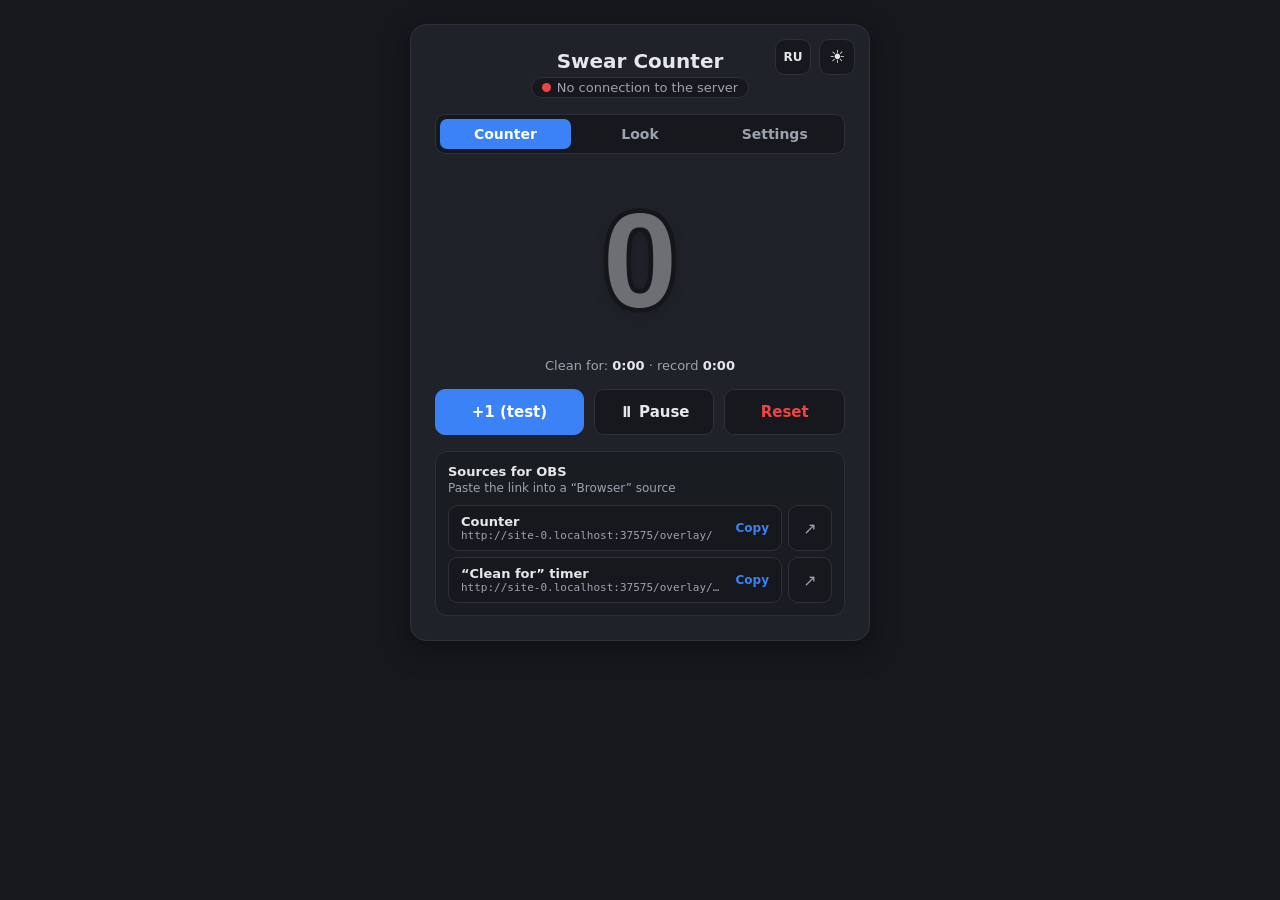
==== control/index.html @ 3766320c "Хеллоуин: режим «рандом» для звуков, проклятие вместо звёзд, резче скримеры - Рандом: галочки вместо" ====
<!doctype html>
<html lang="ru" data-theme="dark">
<head>
  <meta charset="utf-8">
  <meta name="viewport" content="width=device-width, initial-scale=1">
  <title>Счётчик матов — управление</title>
  <script>
    // Тема до отрисовки, чтобы страница не мигала светлой. При первом входе — всегда тёмная.
    try {
      if (localStorage.getItem("theme") === "light") document.documentElement.dataset.theme = "light";
    } catch (e) {}
  </script>
  <script src="i18n.js"></script>
  <link rel="stylesheet" href="style.css">
</head>
<body>
  <main class="card">
    <button id="theme" class="theme-btn" type="button"></button>
    <button id="language" class="theme-btn language-btn" type="button"></button>
    <button id="support-open" class="theme-btn support-heart" type="button" title="Поддержать автора" hidden>❤</button>
    <div class="header">
      <h1>Счётчик матов <span id="version" class="version"></span>
        <a id="update-badge" class="update-badge" href="#update-section" hidden></a></h1>
      <div class="status"><span id="dot" class="dot"></span><span id="status">Нет связи с сервером</span></div>
    </div>

    <nav class="tabs" role="tablist" aria-label="Разделы">
      <button id="tab-btn-counter" class="tab" type="button" role="tab" data-tab="counter" aria-controls="tab-counter">Счётчик</button>
      <button id="tab-btn-look" class="tab" type="button" role="tab" data-tab="look" aria-controls="tab-look">Оформление</button>
      <button id="tab-btn-settings" class="tab" type="button" role="tab" data-tab="settings" aria-controls="tab-settings">Настройки</button>
    </nav>

    <div id="tab-counter" class="tab-panel" role="tabpanel" aria-labelledby="tab-btn-counter">
      <!-- Временное событие (app/events.py): видно только в его даты -->
      <section id="event-banner" class="event-banner" data-event-id="halloween" hidden>
        <div class="event-on">
          <div class="event-title">🎃 Хеллоуин до 1 ноября</div>
          <p class="event-text">Оформление «Проклятый мат», скримеры вместо звона и проклятие на каждом 13-м мате.
            После 1 ноября всё это пропадёт само.</p>
          <div class="row event-actions">
            <button id="event-apply" class="event-apply" type="button">🦇 Включить Хеллоуин в OBS</button>
            <button id="event-off" class="secondary-btn" type="button">Выключить событие</button>
          </div>
        </div>
        <div class="event-off-line">Хеллоуин выключен.
          <button id="event-on" class="link-btn" type="button">Включить обратно</button></div>
        <div id="event-status" class="status-line"></div>
      </section>
      <div class="live-count">
        <!-- Тот же оверлей, что в OBS (без звука): оформление, подпись и анимации выбранного стиля -->
        <iframe id="live-count" class="live-count-frame" src="/overlay/?mute=1" title="Счётчик" tabindex="-1"></iframe>
        <div id="count" class="count sr-only">—</div>
      </div>
      <div class="timer-line" title="Сколько удалось продержаться без нужных слов. Рекорд — с запуска программы или сброса счёта; на паузе таймер стоит.">
        Без мата: <b id="timer-now">0:00</b> · рекорд <b id="timer-record">0:00</b></div>
      <div id="goal-line" class="timer-line" hidden>До цели: <b id="goal-left"></b></div>
      <div class="buttons">
        <button id="inc" type="button">+1 (тест)</button>
        <button id="pause" type="button" aria-pressed="false">⏸ Пауза</button>
        <button id="reset" type="button">Сбросить</button>
      </div>
      <p id="pause-note" class="note pause-note" hidden>Пауза: сказанное не считается. Кнопки работают.</p>
      <div class="obs-sources" role="group" aria-label="Источники для OBS">
        <div class="obs-sources-head">
          <span class="obs-sources-title">Источники для OBS</span>
          <span class="obs-sources-sub">Вставьте ссылку в источник «Браузер»</span>
        </div>
        <div class="obs-row">
          <button id="overlay-url" class="obs-link" type="button" title="Нажмите, чтобы скопировать">
            <span class="obs-name">Счётчик</span>
            <span id="overlay-url-text" class="obs-url"></span>
            <span class="copy-label">Копировать</span>
          </button>
          <button id="overlay-open" class="obs-open" type="button" title="Открыть оверлей в браузере по умолчанию" aria-label="Открыть в браузере">↗</button>
        </div>
        <div class="obs-row">
          <button id="timer-url" class="obs-link" type="button" title="Нажмите, чтобы скопировать">
            <span class="obs-name">Таймер «без мата»</span>
            <span id="timer-url-text" class="obs-url"></span>
            <span class="copy-label">Копировать</span>
          </button>
          <button id="timer-open" class="obs-open" type="button" title="Открыть оверлей в браузере по умолчанию" aria-label="Открыть в браузере">↗</button>
        </div>
        <div id="goal-links" class="obs-row" hidden>
          <button id="goal-url" class="obs-link" type="button" title="Нажмите, чтобы скопировать">
            <span class="obs-name">Отсчёт до цели</span>
            <span id="goal-url-text" class="obs-url"></span>
            <span class="copy-label">Копировать</span>
          </button>
          <button id="goal-open" class="obs-open" type="button" title="Открыть оверлей в браузере по умолчанию" aria-label="Открыть в браузере">↗</button>
        </div>
      </div>

      <section id="counters-section" class="section" hidden>
        <h2 class="section-title">Дополнительные счётчики</h2>
        <p class="note">Свой список слов, счёт и оверлей — например, слова-паразиты отдельно от матов.
          Цели, таймер, статистика и OBS — только у основного счётчика.</p>
        <div id="counters-list" class="counters-list"></div>
        <form id="counter-add" class="row">
          <input id="counter-name" class="text-input" maxlength="40" required placeholder="Название"
            aria-label="Название нового счётчика">
          <div class="select-wrap"><select id="counter-list" aria-label="Список слов нового счётчика"></select></div>
          <button class="secondary-btn" type="submit">Добавить</button>
        </form>
        <div id="counters-status" class="status-line"></div>
      </section>

      <section id="mic-section" class="section" hidden>
        <label class="section-title" for="mic">Микрофон</label>
        <div class="row">
          <div class="select-wrap"><select id="mic"></select></div>
          <button id="mic-refresh" class="square-btn" type="button" title="Обновить список микрофонов">⟳</button>
        </div>
        <div class="meter" title="Громкость микрофона" aria-hidden="true"><div id="meter-mask" class="meter-mask"></div></div>
        <div class="row monitor-row">
          <button id="mic-monitor" class="secondary-btn" type="button" aria-pressed="false">🎧 Слушать себя</button>
          <p class="note">Звук микрофона пойдёт в наушники. Без наушников будет эхо.</p>
        </div>
        <div id="mic-status" class="status-line"></div>
      </section>

      <section id="stats-section" class="section" hidden>
        <h2 class="section-title">Статистика</h2>
        <div id="stats-chart" class="stats-chart" aria-label="Слов за последние сессии"></div>
        <p id="stats-summary" class="note"></p>
        <div class="row">
          <button id="stats-export" class="secondary-btn" type="button">Сохранить в CSV</button>
          <button id="stats-clear" class="secondary-btn" type="button">Очистить</button>
        </div>
        <div id="stats-status" class="status-line"></div>
      </section>
    </div>

    <div id="tab-look" class="tab-panel" role="tabpanel" aria-labelledby="tab-btn-look" hidden>
      <section id="label-section" class="section" hidden>
        <label class="section-title" for="label-text">Подпись к счётчику</label>
        <div class="row">
          <input id="label-text" class="text-input" type="text" maxlength="40" autocomplete="off"
                 placeholder="Например: Маты за стрим: или Слова-паразиты:">
          <div class="select-wrap label-position">
            <select id="label-position" aria-label="Где подпись">
              <option value="left">Слева</option>
              <option value="right">Справа</option>
              <option value="top">Сверху</option>
              <option value="bottom">Снизу</option>
            </select>
          </div>
        </div>
        <p class="note">Подпись и число — один источник в OBS: двигаются и масштабируются вместе.
          Пустое поле — только число. Как это выглядит — в превью оформления ниже.</p>
        <label class="section-title" for="timer-label-text">Подпись к таймеру «без мата»</label>
        <div class="row">
          <input id="timer-label-text" class="text-input" type="text" maxlength="40" autocomplete="off"
                 placeholder="Например: Без мата:">
        </div>
        <p class="note">Подпись таймера стоит с той же стороны, что и подпись счётчика.
          Пустое поле — только время.</p>
        <div id="label-status" class="status-line"></div>
        <label class="section-title" for="number-scale">Размер числа</label>
        <div class="row volume-row">
          <input id="number-scale" type="range" min="25" max="200" step="5" value="100" aria-describedby="number-scale-value">
          <span id="number-scale-value" class="volume-value"></span>
        </div>
        <label class="section-title" for="label-scale">Размер подписи</label>
        <div class="row volume-row">
          <input id="label-scale" type="range" min="25" max="200" step="5" value="100" aria-describedby="label-scale-value">
          <span id="label-scale-value" class="volume-value"></span>
        </div>
        <p class="note">100% — размер по умолчанию. Больше окна источника в OBS счётчик не станет:
          чтобы он был крупнее, растяните сам источник.</p>
        <div id="scale-status" class="status-line"></div>
      </section>

      <section id="sound-section" class="section" hidden>
        <label class="section-title" for="volume">Звук оповещения</label>
        <div class="row volume-row">
          <input id="volume" type="range" min="0" max="100" step="1" aria-describedby="volume-value">
          <span id="volume-value" class="volume-value"></span>
          <button id="sound-test" class="secondary-btn" type="button">▶ Проверить</button>
        </div>
        <div id="sound-list" class="sound-list" role="radiogroup" aria-label="Звук оповещения"></div>
        <p id="sound-random-note" class="note" hidden>Рандом: отметьте звуки, на каждый мат (и проклятие на Хеллоуин)
          играет случайный из них.</p>
        <div class="row sound-actions">
          <button id="sound-upload" class="secondary-btn" type="button">Загрузить звук…</button>
          <button id="sound-random" class="secondary-btn" type="button" aria-pressed="false"
            title="На каждый мат — случайный звук из отмеченных">🎲 Рандом</button>
          <input id="sound-input" type="file" accept=".mp3,.wav,.ogg,audio/mpeg,audio/wav,audio/ogg" hidden>
        </div>
        <div id="sound-status" class="status-line"></div>
      </section>

      <section id="preset-section" class="section" hidden>
        <label class="section-title" for="preset">Оформление счётчика</label>
        <div class="preset-picker">
          <iframe id="preset-preview" class="preset-preview" title="Превью оформления" tabindex="-1"></iframe>
          <div class="preset-side">
            <div class="select-wrap"><select id="preset"></select></div>
            <p id="preset-desc" class="note"></p>
            <p id="preset-owner" class="note preset-owner" hidden></p>
          </div>
        </div>
        <div class="row preset-actions">
          <button id="preset-install" class="secondary-btn" type="button">Установить оформление…</button>
          <button id="preset-link-toggle" class="secondary-btn" type="button">Установить по ссылке…</button>
          <button id="preset-export" class="secondary-btn" type="button" hidden>📦 Сохранить архивом</button>
          <button id="preset-remove" class="secondary-btn" type="button" hidden>🗑 Удалить оформление</button>
          <input id="preset-input" type="file" accept=".zip,application/zip" hidden>
        </div>
        <form id="preset-link-form" class="row preset-link" hidden>
          <input id="preset-link" class="text-input" type="url" required
            placeholder="Вставьте ссылку на архив">
          <button id="preset-link-install" class="secondary-btn" type="submit">Установить</button>
        </form>
        <p class="note">Личное оформление: свой шрифт, картинки, анимация и звук. Его можно сделать
          самому <a href="https://github.com/vvallikk/SwearCounter/blob/main/docs/PRESETS.md" target="_blank"
          rel="noopener noreferrer">по инструкции</a>.
          Готовое оформление ставится из zip-архива или по ссылке на Яндекс Диск, Google Диск или Dropbox.
          Устанавливайте только оформления из надёжных источников: анимация в них работает как
          небольшая программа внутри оверлея.</p>
        <div id="preset-status" class="status-line"></div>
      </section>
    </div>

    <div id="tab-settings" class="tab-panel" role="tabpanel" aria-labelledby="tab-btn-settings" hidden>
      <section id="words-section" class="section" hidden>
        <label class="section-title" for="word-list">Что считать</label>
        <div class="row">
          <div class="select-wrap"><select id="word-list"></select></div>
          <button id="words-refresh" class="square-btn" type="button" title="Обновить списки">⟳</button>
        </div>
        <div class="row words-actions">
          <button id="words-edit" class="secondary-btn" type="button">✎ Изменить список</button>
          <button id="words-folder" class="secondary-btn" type="button">📁 Папка со списками</button>
        </div>
        <p class="note">Свой список — любой .txt-файл в этой папке: по одному корню на строку,
          слово засчитывается, если начинается с корня. Правки подхватываются сами, без перезапуска.</p>
        <div id="words-status" class="status-line"></div>
      </section>

      <section id="model-section" class="section" hidden>
        <h2 class="section-title">Модель распознавания</h2>
        <label class="row speech-language">Язык речи
          <div class="select-wrap"><select id="speech-language">
            <option value="ru">Русский</option>
            <option value="en">Английский</option>
          </select></div>
        </label>
        <p id="speech-language-note" class="note" hidden>Для английской речи выберите и английский
          список слов (раздел «Список слов» выше).</p>
        <div id="progress" class="progress" hidden><div id="progress-bar" class="progress-bar"></div></div>
        <div id="speech-status" class="status-line"></div>
        <div id="speech-note" class="note" hidden>
          Модель уже скачана, сейчас она читается с диска в оперативную память.
          Пока загрузка не закончится, слова не считаются. Можно выбрать другую модель —
          эта загрузка прервётся.
        </div>
        <div id="download-note" class="note download-note" hidden></div>
        <div id="model-list" class="model-list"></div>
      </section>

      <section id="goals-section" class="section" hidden>
        <h2 class="section-title">Цели</h2>
        <div class="autostart-grid">
          <label for="milestones">Особые числа</label>
          <input id="milestones" class="text-input" type="text" autocomplete="off" placeholder="Например: 10, 50, 100">
          <label for="goal">Цель</label>
          <input id="goal" class="text-input goal-input" type="number" min="0" placeholder="Без цели">
        </div>
        <p class="note">На особых числах и на цели оверлей празднует: звёзды и фанфары. До цели идёт
          отсчёт «осталось N» — на вкладке «Счётчик» и отдельным источником для OBS.</p>
        <div id="goals-status" class="status-line"></div>
      </section>

      <section id="hotkeys-section" class="section" hidden>
        <h2 class="section-title">Горячие клавиши</h2>
        <p class="note">Работают, даже когда окно свёрнуто и вы в игре. Нажмите на кнопку, затем
          нужное сочетание. Backspace — убрать, Esc — отмена.</p>
        <div class="autostart-grid">
          <span>+1</span><button class="secondary-btn hotkey" type="button" data-action="increment"></button>
          <span>Пауза</span><button class="secondary-btn hotkey" type="button" data-action="pause"></button>
          <span>Сбросить</span><button class="secondary-btn hotkey" type="button" data-action="reset"></button>
        </div>
        <div id="hotkeys-status" class="status-line"></div>
      </section>

      <section id="autostart-section" class="section" hidden>
        <h2 class="section-title">Автозапуск</h2>
        <label class="check-row"><input id="autostart-windows" type="checkbox">
          Запускать вместе с Windows <span class="note">(свёрнутой в трей)</span></label>
        <div class="autostart-grid">
          <label for="autostart-obs">Когда запускается OBS</label>
          <div class="select-wrap"><select id="autostart-obs">
            <option value="off">Ничего не делать</option>
            <option value="notify">Напомнить уведомлением</option>
            <option value="launch">Запустить счётчик</option>
          </select></div>
          <label for="autostart-stream">Когда начинается трансляция</label>
          <div class="select-wrap"><select id="autostart-stream">
            <option value="off">Ничего не делать</option>
            <option value="notify">Напомнить уведомлением</option>
            <option value="launch">Запустить счётчик</option>
          </select></div>
        </div>
        <p class="note">Начало трансляции программа узнаёт от OBS — порт и пароль задаются в разделе «OBS».
          Реакция на OBS работает, когда счётчик закрыт: вместо него в фоне ждёт
          маленький процесс без окна и без микрофона. Он выходит, как только счётчик запущен,
          а после выхода из счётчика снова ждёт OBS.</p>
        <div id="autostart-status" class="status-line"></div>
      </section>

      <section id="obs-section" class="section">
        <h2 class="section-title">OBS</h2>
        <p class="note">Программа связывается с OBS по WebSocket. В OBS откройте «Инструменты →
          Настройки сервера WebSocket», включите сервер и перенесите сюда порт и пароль.</p>
        <form id="obs-ws-form" class="row obs-ws-row">
          <input id="obs-port" class="text-input obs-port" type="number" min="1" max="65535" required
            aria-label="Порт сервера WebSocket" title="Порт сервера WebSocket">
          <input id="obs-password" class="text-input" type="password" autocomplete="off"
            aria-label="Пароль сервера WebSocket" placeholder="Пароль (если задан в OBS)">
          <button id="obs-save" class="secondary-btn" type="submit">Сохранить</button>
          <button id="obs-check" class="secondary-btn" type="button">Проверить</button>
        </form>
        <label class="check-row"><input id="obs-reset-stream" type="checkbox">
          Сбрасывать счёт, когда начинается трансляция</label>
        <label class="check-row"><input id="obs-reset-record" type="checkbox">
          Сбрасывать счёт, когда начинается запись</label>
        <div class="row obs-scene-row">
          <label for="obs-scene-at">При</label>
          <input id="obs-scene-at" class="text-input goal-input" type="number" min="0" placeholder="—"
            aria-label="Сколько слов до смены сцены">
          <label for="obs-scene">словах включить сцену</label>
          <div class="select-wrap"><select id="obs-scene">
            <option value="">не переключать</option>
          </select></div>
          <button id="obs-scenes-load" class="secondary-btn" type="button" title="Загрузить сцены из OBS">⟳</button>
        </div>
        <p class="note">Команда <code>!маты</code> в чате Twitch и другие связки — через Streamer.bot,
          см. <a href="https://github.com/vvallikk/SwearCounter/blob/main/docs/STREAMERBOT.md"
          target="_blank" rel="noopener noreferrer">инструкцию</a>.</p>
        <div id="obs-status" class="status-line"></div>
      </section>

      <section id="update-section" class="section" hidden>
        <h2 class="section-title">Обновления</h2>
        <div id="update-lock-note" class="update-lock-note" hidden>
          <strong>Нужно обязательное обновление.</strong>
          Пока оно не установлено, программа не считает слова и не меняет настройки.
          Если скачать не получается, возьмите новую версию
          <a id="update-manual" href="#" target="_blank" rel="noopener noreferrer">на странице релиза</a>.
        </div>
        <div class="row update-row">
          <button id="update-action" class="secondary-btn" type="button"></button>
          <button id="update-cancel" class="secondary-btn" type="button" hidden>Отменить</button>
        </div>
        <div id="update-progress" class="progress" hidden><div id="update-progress-bar" class="progress-bar"></div></div>
        <div id="update-status" class="status-line"></div>
        <details id="update-notes" class="update-notes" hidden>
          <summary>Что нового</summary>
          <div id="update-notes-text"></div>
        </details>
        <label class="note update-auto"><input id="update-auto" type="checkbox"> Проверять обновления при запуске</label>
        <label id="update-install-row" class="note update-auto"><input id="update-install" type="checkbox"> Устанавливать обновления автоматически</label>
        <div id="update-install-hint" class="note" hidden>Работает только в собранной программе (exe).</div>
        <button id="whatsnew-open" class="copy-link" type="button">Что нового и история изменений</button>
      </section>

      <section class="section">
        <h2 class="section-title">О программе</h2>
        <p class="note">Изначально задумывалась как счётчик матов для стримов в OBS, но используйте её
          как угодно: OBS не обязателен, а считать можно любые слова — слова-паразиты, имя друга,
          что угодно. Список выбирается в разделе «Что считать», там же можно создать свой.</p>
        <p class="note">Свободная программа под лицензией GNU GPL v3. Предоставляется «как есть»,
          без каких-либо гарантий.</p>
        <details id="support" class="support" hidden>
          <summary class="support-row">
            <span class="support-btn">❤ Поддержать</span>
            <span class="note">Программа бесплатная. Если она пригодилась — можно поддержать автора.</span>
          </summary>
          <p class="note support-hint">Нажмите на ссылку или наведите камеру телефона на QR-код.</p>
          <div id="support-links" class="support-links"></div>
        </details>
      </section>
    </div>
  </main>

  <dialog id="whatsnew-dialog" class="dialog whatsnew" aria-labelledby="whatsnew-title">
    <h2 id="whatsnew-title" class="section-title"></h2>
    <div class="wn-tabs" role="tablist">
      <button id="whatsnew-tab-new" class="wn-tab" type="button" role="tab" aria-selected="true">Что нового</button>
      <button id="whatsnew-tab-history" class="wn-tab" type="button" role="tab" aria-selected="false">История изменений</button>
    </div>
    <div id="whatsnew-new" class="whatsnew-body" role="tabpanel"></div>
    <div id="whatsnew-history" class="whatsnew-body" role="tabpanel" hidden></div>
    <div id="whatsnew-offer" class="whatsnew-offer" hidden>
      <strong>Устанавливать обновления автоматически?</strong>
      <p class="note">Сейчас это выключено. Если включить, новая версия будет скачиваться и ставиться
        при запуске программы, и она сама перезапустится. Передумать можно в разделе «Обновления».</p>
      <div class="row">
        <button id="whatsnew-offer-yes" class="secondary-btn primary-btn" type="button">Включить</button>
        <button id="whatsnew-offer-no" class="secondary-btn" type="button">Не сейчас</button>
      </div>
    </div>
    <div id="whatsnew-status" class="status-line"></div>
    <div class="row dialog-actions">
      <button id="whatsnew-close" class="secondary-btn" type="button">Закрыть</button>
      <button id="whatsnew-action" class="secondary-btn primary-btn" type="button" hidden></button>
    </div>
  </dialog>

  </dialog>

  <script src="/overlay/presets.js"></script>
  <script src="/overlay/sound.js"></script>
  <script src="control.js"></script>
  <script src="sections.js"></script>
</body>
</html>
---- control/style.css ----
/* Тема задаётся атрибутом data-theme на <html> (см. скрипт в <head> index.html). */
:root {
  --bg: #16181d;
  --card: #1f2229;
  --text: #e5e7eb;
  --muted: #9ca3af;
  --accent: #3b82f6;
  --danger: #ef4444;
  --ok: #22c55e;
  --border: #2d313a;
  --meter-off: #2d313a;
  --radius: 10px;
  --ring: 0 0 0 2px var(--card), 0 0 0 4px var(--accent);
  --shadow: 0 8px 28px rgba(0, 0, 0, 0.35);
}
:root[data-theme="light"] {
  --bg: #f4f5f7;
  --card: #ffffff;
  --text: #1d2129;
  --muted: #6b7280;
  --accent: #2563eb;
  --danger: #dc2626;
  --ok: #16a34a;
  --border: #e5e7eb;
  --meter-off: #e5e7eb;
  --shadow: 0 8px 28px rgba(30, 41, 59, 0.12);
}

* { box-sizing: border-box; }
[hidden] { display: none !important; }
body {
  margin: 0;
  min-height: 100vh;
  display: flex;
  align-items: flex-start;
  justify-content: center;
  padding: 24px 16px;
  background: var(--bg);
  color: var(--text);
  font-family: "Segoe UI", system-ui, sans-serif;
  color-scheme: dark;
}
:root[data-theme="light"] body { color-scheme: light; }
button { font: inherit; color: inherit; cursor: pointer; transition: background-color 0.15s, border-color 0.15s, color 0.15s, filter 0.15s, transform 0.08s, opacity 0.15s; }
button:disabled { cursor: default; }
button:active:not(:disabled) { transform: translateY(1px) scale(0.99); }
/* Видимый фокус только при работе с клавиатуры (WCAG 2.4.7). */
:focus { outline: none; }
:focus-visible { outline: 2px solid var(--accent); outline-offset: 2px; }
.card :is(input[type="checkbox"], input[type="range"]) { accent-color: var(--accent); }
input[type="checkbox"] { width: 16px; height: 16px; flex: none; }
::selection { background: color-mix(in srgb, var(--accent) 40%, transparent); }
* { scrollbar-width: thin; scrollbar-color: var(--border) transparent; }

.card {
  position: relative;
  width: 100%;
  max-width: 460px;
  background: var(--card);
  border: 1px solid var(--border);
  border-radius: 16px;
  padding: 24px;
  box-shadow: var(--shadow);
}
.header { text-align: center; padding: 0 76px; }  /* по краям — кнопки темы, языка и поддержки */
h1 { margin: 0 0 4px; font-size: 20px; }
.version { font-size: 12px; font-weight: 400; color: var(--muted); }
.update-badge {
  margin-left: 6px; padding: 2px 8px; border-radius: 999px; font-size: 12px; font-weight: 600;
  color: #fff; background: var(--accent); text-decoration: none; vertical-align: middle;
}
.update-row { flex-wrap: wrap; }
.update-notes { margin-top: 8px; font-size: 13px; }
.update-notes summary { cursor: pointer; color: var(--accent); }
.update-notes div { margin-top: 6px; white-space: pre-wrap; overflow-wrap: anywhere; color: var(--muted); }
.update-auto { display: flex; align-items: center; gap: 6px; margin-top: 10px; }
.update-badge.force { background: var(--danger); }
.update-lock-note { margin-bottom: 10px; font-size: 13px; line-height: 1.45; }
.update-lock-note a { color: var(--accent); }
/* Обязательное обновление: страница под затемнением, поверх — только раздел обновлений. */
body.update-locked::before {
  content: ""; position: fixed; inset: 0; z-index: 10; background: rgba(0, 0, 0, 0.6);
}
body.update-locked #update-section {
  position: fixed; z-index: 11; top: 50%; left: 50%; transform: translate(-50%, -50%);
  width: min(420px, calc(100vw - 32px)); max-height: calc(100vh - 32px); overflow: auto;
  margin: 0; padding: 20px; background: var(--card); border: 1px solid var(--danger); border-radius: 14px;
}
body.update-locked .update-auto { display: none; }
.theme-btn {
  position: absolute;
  top: 14px;
  right: 14px;
  width: 36px;
  height: 36px;
  padding: 0;
  font-size: 18px;
  line-height: 1;
  background: var(--bg);
  border: 1px solid var(--border);
  border-radius: 10px;
}
.theme-btn:hover { border-color: var(--muted); }
.theme-btn:focus-visible { outline-offset: 1px; }
.status {
  display: inline-flex; align-items: center; padding: 2px 10px; font-size: 13px; color: var(--muted);
  background: var(--bg); border: 1px solid var(--border); border-radius: 999px;
}
.dot {
  display: inline-block;
  width: 9px;
  height: 9px;
  border-radius: 50%;
  margin-right: 6px;
  background: var(--danger);
  vertical-align: middle;
}
.dot.online { background: var(--ok); animation: dot-pulse 2.4s ease-out infinite; }
@keyframes dot-pulse {
  0% { box-shadow: 0 0 0 0 color-mix(in srgb, var(--ok) 55%, transparent); }
  70%, 100% { box-shadow: 0 0 0 7px transparent; }
}
.count {
  margin: 20px 0;
  font-size: 88px;
  font-weight: 800;
  font-variant-numeric: tabular-nums;
  line-height: 1;
  text-align: center;
}
.buttons { display: flex; gap: 10px; }
.buttons button {
  flex: 1;
  min-height: 46px;
  padding: 10px 12px;
  font-size: 15px;
  font-weight: 600;
  border: 1px solid var(--border);
  border-radius: var(--radius);
  background: var(--bg);
  color: var(--text);
}
.buttons button:hover:not(:disabled) { border-color: var(--muted); }
.buttons button:disabled { opacity: 0.6; }
/* Главное действие одно: «+1». «Сбросить» — не красная кнопка, а красный текст, чтобы не нажать мимо. */
.buttons #inc { flex: 1.3; color: #fff; background: var(--accent); border-color: var(--accent); }
.buttons #inc:hover:not(:disabled) { filter: brightness(1.1); border-color: var(--accent); }
#reset { color: var(--danger); }
#reset:hover:not(:disabled) { border-color: var(--danger); }
#reset.confirm { color: #fff; background: var(--danger); border-color: var(--danger); }
#pause[aria-pressed="true"] { color: #fff; background: var(--ok); border-color: var(--ok); }
.count.paused { opacity: 0.45; }
.timer-line { margin: -10px 0 16px; font-size: 13px; color: var(--muted); text-align: center; }
.timer-line b { color: var(--text); font-variant-numeric: tabular-nums; }
.pause-note { margin: 8px 0 0; text-align: center; }

.hint { margin-top: 16px; font-size: 13px; color: var(--muted); text-align: center; }
.copy-link {
  display: inline-flex;
  align-items: center;
  gap: 8px;
  margin-top: 6px;
  padding: 8px 12px;
  font-family: Consolas, monospace;
  font-size: 13px;
  color: var(--accent);
  background: var(--bg);
  border: 1px dashed var(--accent);
  border-radius: 8px;
}
.copy-link:hover { border-style: solid; background: color-mix(in srgb, var(--accent) 8%, var(--bg)); }
.copy-link .copy-label { font-family: "Segoe UI", system-ui, sans-serif; font-size: 12px; font-weight: 600; }
.overlay-links { display: flex; flex-wrap: wrap; justify-content: center; align-items: stretch; gap: 6px; margin-top: 6px; }
.overlay-links .secondary-btn { font-size: 13px; }
.overlay-links .copy-link { margin-top: 0; }
.copy-link.copied { color: var(--ok); border-color: var(--ok); border-style: solid; }

/* --- Вкладки: счётчик, оформление, настройки --- */
.tabs {
  position: sticky;
  top: 8px;
  z-index: 5;
  display: flex;
  gap: 4px;
  margin-top: 16px;
  padding: 4px;
  background: var(--bg);
  border: 1px solid var(--border);
  border-radius: 10px;
}
.tab {
  flex: 1;
  min-width: 0;
  padding: 7px 6px;
  font-size: 14px;
  font-weight: 600;
  color: var(--muted);
  background: none;
  border: 0;
  border-radius: 7px;
}
.tab { transition: color 0.15s, background-color 0.15s; }
.tab:hover { color: var(--text); }
.tab:focus-visible { outline-offset: -2px; }
.tab[aria-selected="true"] { color: #fff; background: var(--accent); }
.tab-panel > .section:first-child { border-top: 0; }
.tab-panel:not([hidden]) { animation: panel-in 0.18s ease-out; }
@keyframes panel-in { from { opacity: 0; transform: translateY(4px); } to { opacity: 1; transform: none; } }

/* --- Разделы настроек --- */
.section {
  margin-top: 24px;
  padding-top: 18px;
  border-top: 1px solid var(--border);
}
.section-title { display: block; margin: 0 0 10px; font-size: 15px; font-weight: 700; letter-spacing: 0.01em; }
.row { display: flex; align-items: center; gap: 8px; }
.status-line { margin-top: 6px; font-size: 13px; color: var(--muted); overflow-wrap: anywhere; }
.status-line.error { color: var(--danger); }
/* «Модель работает» — с зелёной галочкой, чтобы было видно с первого взгляда. */
.status-line.ok { color: var(--ok); font-weight: 600; }
.status-line.ok::before { content: "✓ "; }
.note { margin-top: 4px; font-size: 12px; line-height: 1.45; color: var(--muted); }

/* Статистика: столбик — сессия, высота — сколько слов */
.stats-chart { display: flex; align-items: flex-end; gap: 3px; height: 64px; }
.stats-chart:empty { display: none; }
.stats-bar { flex: 1; max-width: 18px; min-height: 2px; border-radius: 2px 2px 0 0; background: var(--accent); }
.stats-bar:last-child { opacity: 0.6; }

.select-wrap { position: relative; flex: 1; min-width: 0; }
/* Своя стрелка вместо системной: у системной нельзя задать отступ от края. */
.select-wrap::after {
  content: "";
  position: absolute;
  top: 50%;
  right: 16px;
  width: 7px;
  height: 7px;
  margin-top: -6px;
  border-right: 2px solid var(--muted);
  border-bottom: 2px solid var(--muted);
  transform: rotate(45deg);
  pointer-events: none;
}
select {
  width: 100%;
  padding: 10px 40px 10px 12px;
  font: inherit;
  font-size: 15px;
  color: var(--text);
  background: var(--bg);
  border: 1px solid var(--border);
  border-radius: 10px;
  appearance: none;
  text-overflow: ellipsis;
  cursor: pointer;
}
.text-input {
  flex: 1;
  min-width: 0;
  padding: 10px 12px;
  font: inherit;
  font-size: 15px;
  color: var(--text);
  background: var(--bg);
  border: 1px solid var(--border);
  border-radius: 10px;
}
.text-input { transition: border-color 0.15s, box-shadow 0.15s; }
.text-input:focus { border-color: var(--accent); box-shadow: 0 0 0 3px color-mix(in srgb, var(--accent) 25%, transparent); outline: none; }
select:focus-visible { border-color: var(--accent); outline-offset: 0; }
.label-position { flex: 0 0 130px; }
.square-btn {
  flex: none;
  width: 42px;
  height: 42px;
  padding: 0;
  font-size: 18px;
  color: var(--muted);
  background: var(--bg);
  border: 1px solid var(--border);
  border-radius: 10px;
}
.square-btn:hover:not(:disabled) { border-color: var(--muted); }
.secondary-btn {
  padding: 8px 12px;
  font-size: 14px;
  color: var(--text);
  background: var(--bg);
  border: 1px solid var(--border);
  border-radius: 8px;
}
.secondary-btn:hover:not(:disabled) { border-color: var(--muted); }
.secondary-btn:disabled { opacity: 0.6; }
.secondary-btn[aria-pressed="true"] { color: #fff; background: var(--accent); border-color: var(--accent); }
.secondary-btn.confirm { color: #fff; background: var(--danger); border-color: var(--danger); }

/* --- Микрофон --- */
/* Шкала — градиент на всю ширину; правую часть закрывает «маска» цвета фона. */
.meter {
  position: relative;
  height: 10px;
  margin-top: 10px;
  border-radius: 5px;
  overflow: hidden;
  background: linear-gradient(to right, #22c55e 0%, #22c55e 65%, #eab308 82%, #ef4444 100%);
}
.meter-mask {
  position: absolute;
  top: 0;
  right: 0;
  bottom: 0;
  width: 100%;
  background: var(--meter-off);
  transform-origin: right center;
  will-change: transform;
}
.monitor-row { margin-top: 10px; flex-wrap: wrap; }
#mic-monitor[aria-pressed="true"] { background: var(--danger); border-color: var(--danger); }
.monitor-row .note { margin: 0; flex: 1; min-width: 160px; }

/* --- Звук оповещения --- */
.volume-row input[type="range"] { flex: 1; min-width: 0; accent-color: var(--accent); }
.volume-value { width: 3.2em; font-size: 14px; text-align: right; font-variant-numeric: tabular-nums; }
.sound-list {
  margin-top: 12px;
  max-height: 222px; /* около пяти строк, дальше — прокрутка */
  overflow-y: auto;
  border: 1px solid var(--border);
  border-radius: 10px;
  background: var(--bg);
}
.sound-item {
  display: flex;
  align-items: center;
  gap: 6px;
  padding: 4px 6px 4px 4px;
  border-bottom: 1px solid var(--border);
}
.sound-item:last-child { border-bottom: 0; }
.sound-item.active { background: color-mix(in srgb, var(--accent) 14%, transparent); }
.sound-pick {
  flex: 1;
  min-width: 0;
  display: flex;
  align-items: center;
  gap: 8px;
  padding: 6px;
  text-align: left;
  background: none;
  border: 0;
  border-radius: 6px;
}
.sound-pick .radio {
  flex: none;
  width: 14px;
  height: 14px;
  border: 2px solid var(--muted);
  border-radius: 50%;
}
.sound-item.active .radio { border-color: var(--accent); background: radial-gradient(var(--accent) 45%, transparent 50%); }
/* Режим «рандом»: галочки вместо радиокнопок */
.sound-pick .check {
  flex: none;
  position: relative;
  width: 14px;
  height: 14px;
  border: 2px solid var(--muted);
  border-radius: 4px;
}
.sound-item.active .check { border-color: var(--accent); background: var(--accent); }
.sound-item.active .check::after {
  content: "";
  position: absolute;
  left: 3px;
  top: 0;
  width: 3px;
  height: 7px;
  border: solid #fff;
  border-width: 0 2px 2px 0;
  transform: rotate(45deg);
}
.sound-pick .name { overflow: hidden; text-overflow: ellipsis; white-space: nowrap; font-size: 14px; }
.icon-btn {
  flex: none;
  width: 32px;
  height: 32px;
  padding: 0;
  font-size: 14px;
  color: var(--muted);
  background: none;
  border: 1px solid transparent;
  border-radius: 8px;
}
.icon-btn:hover { border-color: var(--border); color: var(--text); }
.icon-btn.confirm { width: auto; padding: 0 8px; font-size: 12px; font-weight: 600; color: #fff; background: var(--danger); }
.sound-actions { margin-top: 10px; }
.words-actions { margin-top: 10px; flex-wrap: wrap; }

/* --- Оформление счётчика: выпадающий список и превью выбранного стиля --- */
.preset-picker { display: flex; align-items: flex-start; gap: 10px; }
/* Превью — тот же оверлей в режиме preview. */
.preset-preview {
  flex: none;
  width: 150px;
  height: 84px;
  border: 1px solid var(--border);
  border-radius: 10px;
  pointer-events: none;
  background: #111318;
  /* Как у оверлея: при разных color-scheme браузер заливает iframe белым. */
  color-scheme: light;
}
.preset-side { flex: 1; min-width: 0; }
.preset-side .note { margin: 6px 0 0; }
.preset-side .preset-owner { color: var(--accent); font-weight: 600; }
.preset-actions { margin-top: 10px; flex-wrap: wrap; }
.preset-link { margin-top: 8px; }

/* --- О программе: кнопка «Поддержать», по нажатию — ссылки и QR-коды --- */
.support-heart { right: auto; left: 14px; color: #e5487a; }
.language-btn { right: 58px; font-size: 12px; font-weight: 600; }
.support { margin-top: 10px; }
.support-row { display: flex; align-items: center; gap: 12px; flex-wrap: wrap; cursor: pointer; list-style: none; }
.support-row::-webkit-details-marker { display: none; }
.support-row .note { margin: 0; flex: 1; min-width: 180px; }
.support-hint { margin: 12px 0 8px; }
.support-links { display: flex; gap: 12px; flex-wrap: wrap; }
.support-card {
  flex: 1; min-width: 140px; display: flex; flex-direction: column; align-items: center; gap: 8px;
  padding: 12px; border: 1px solid var(--border); border-radius: 10px;
  color: var(--text); font-weight: 600; text-decoration: none;
}
.support-card:hover { border-color: #e5487a; }
/* QR на белом фоне: в тёмной теме телефон его иначе не прочтёт. */
.support-card img { width: 128px; height: 128px; padding: 6px; background: #fff; border-radius: 6px; }
.support-btn {
  padding: 8px 14px;
  font-size: 14px;
  font-weight: 600;
  color: #fff;
  background: #e5487a;
  border-radius: 8px;
  text-decoration: none;
}
.support-btn:hover { filter: brightness(1.1); }

/* --- Модель распознавания --- */
.progress {
  margin-top: 8px;
  height: 6px;
  border-radius: 3px;
  background: var(--border);
  overflow: hidden;
}
.progress-bar {
  width: 0;
  height: 100%;
  background: var(--accent);
  /* Сервер опрашивается раз в секунду; переход сглаживает шаги. */
  transition: width 1s linear;
}
.model-list { margin-top: 10px; display: grid; gap: 8px; }
.model-card {
  background: var(--bg);
  border: 1px solid var(--border);
  border-radius: 10px;
}
.model-card.current { border-color: var(--accent); }
.model-card:not(.current):not(.downloading):not(.missing):hover { border-color: var(--muted); }
.model-head { display: flex; align-items: stretch; }
.model-pick {
  flex: 1;
  min-width: 0;
  padding: 10px 12px;
  text-align: left;
  background: none;
  border: 0;
  border-radius: 10px;
}
.model-pick[aria-disabled="true"] { cursor: default; }
.model-pick .title {
  display: flex;
  flex-wrap: wrap;
  align-items: baseline;
  gap: 2px 6px;
  font-size: 14px;
  font-weight: 700;
}
.model-pick .model-name { font-weight: 400; color: var(--muted); }
.model-pick .summary { display: block; margin-top: 2px; font-size: 13px; color: var(--muted); overflow-wrap: anywhere; }
/* Значок переносится целиком, а не посередине «не скачана · 24 МБ». */
.model-pick .badge { margin-left: 0; white-space: nowrap; }
/* «Скачать» или корзина — между названием и стрелкой «Подробнее». */
.model-action { flex: none; display: flex; align-items: center; padding: 0 8px; }
.model-action .icon-btn:not(.confirm) { font-size: 17px; }
.model-action .icon-btn:disabled { opacity: 0.35; cursor: not-allowed; }
.model-action .icon-btn:disabled:hover { border-color: transparent; color: var(--muted); }
.model-expand {
  flex: none;
  width: 44px;
  padding: 0;
  background: none;
  border: 0;
  border-left: 1px solid var(--border);
  border-radius: 0 10px 10px 0;
}
.model-expand::before {
  content: "";
  display: inline-block;
  width: 7px;
  height: 7px;
  border-right: 2px solid var(--muted);
  border-bottom: 2px solid var(--muted);
  transform: translateY(-2px) rotate(45deg);
  transition: transform 0.15s;
}
.model-expand[aria-expanded="true"]::before { transform: translateY(2px) rotate(-135deg); }
.model-details {
  padding: 0 12px 10px;
  font-size: 13px;
  line-height: 1.45;
}
.model-details p { margin: 0 0 6px; }
.model-details .specs { color: var(--muted); }
.model-details a { color: var(--accent); }
.badge {
  margin-left: 6px;
  padding: 1px 6px;
  font-size: 11px;
  font-weight: 600;
  border-radius: 6px;
  vertical-align: 1px;
  color: var(--muted);
  border: 1px solid var(--border);
}
.model-card.current .badge { color: var(--accent); border-color: var(--accent); }
.model-card.downloading .badge { color: var(--accent); border-color: var(--accent); }
/* Скачивание модели: полоса и «Отменить» внутри карточки. */
.model-download { padding: 0 12px 10px; }
.model-download .progress { margin-top: 0; }
.model-download.status-line { margin-top: 0; }
.download-row { margin-top: 6px; justify-content: space-between; }
.download-text { font-size: 12px; color: var(--muted); font-variant-numeric: tabular-nums; }
.small-btn { padding: 4px 10px; font-size: 12px; }
.download-note { margin-top: 6px; }
/* Облачная модель: бейдж и поле API-ключа. */
.model-card .badge.cloud { color: var(--accent); border-color: var(--accent); }
.cloud-key .download-text { display: block; margin-bottom: 6px; }
.cloud-key .row { margin-top: 0; }
.cloud-key a { display: inline-block; margin-top: 6px; font-size: 12px; color: var(--accent); }
.key-row { gap: 8px; }
.key-input { flex: 1; min-width: 0; }

/* --- Диалоги --- */
.note a { color: var(--accent); }
.dialog {
  width: min(440px, calc(100vw - 32px));
  padding: 20px;
  color: var(--text);
  background: var(--card);
  border: 1px solid var(--border);
  border-radius: 14px;
}
.dialog::backdrop { background: rgba(0, 0, 0, 0.55); }
.dialog .section-title { margin-top: 0; }
.field { display: flex; flex-direction: column; gap: 6px; margin-top: 12px; font-size: 13px; color: var(--muted); }
.field .text-input { flex: none; color: var(--text); }
textarea.text-input { resize: vertical; min-height: 110px; font-size: 14px; line-height: 1.4; }
a.secondary-btn { display: inline-flex; align-items: center; text-decoration: none; }
.dialog-actions { justify-content: flex-end; gap: 8px; margin-top: 14px; }
.primary-btn { color: #fff; background: var(--accent); border-color: var(--accent); }
.primary-btn:hover:not(:disabled) { border-color: var(--accent); filter: brightness(1.1); }

/* Автозапуск: подписи слева от выбора, на узком окне — над ним. */
.check-row { display: flex; align-items: center; gap: 8px; font-size: 14px; cursor: pointer; }
.check-row .note { margin: 0; }
.autostart-grid {
  display: grid;
  grid-template-columns: max-content 1fr;
  align-items: center;
  gap: 8px 12px;
  margin-top: 12px;
  font-size: 14px;
}
@media (prefers-reduced-motion: reduce) {
  *, *::before, *::after { animation-duration: 0.001ms !important; animation-iteration-count: 1 !important; transition-duration: 0.001ms !important; }
}
@media (max-width: 560px) {
  .autostart-grid { grid-template-columns: 1fr; gap: 4px; }
  .autostart-grid .select-wrap { margin-bottom: 6px; }
}

/* Горячие клавиши: кнопка показывает сочетание, по нажатию ждёт новое. */
.goal-input { justify-self: start; width: 140px; flex: none; }
.hotkey { justify-self: start; min-width: 180px; text-align: left; font-variant-numeric: tabular-nums; }
.hotkey.empty { color: var(--muted); }
.hotkey.recording { border-color: var(--accent); border-style: dashed; }
.hotkey.failed { border-color: var(--danger); color: var(--danger); }
.obs-ws-row { flex-wrap: wrap; margin-top: 8px; }
.obs-scene-row { flex-wrap: wrap; align-items: center; margin-top: 8px; }

/* Дополнительные счётчики: строка со счётом и кнопками, настройки раскрываются по клику */
.counters-list { display: flex; flex-direction: column; gap: 6px; margin: 8px 0; }
.counters-list:empty { display: none; }
.counter-item { border: 1px solid var(--border); border-radius: 10px; }
.counter-head { display: flex; align-items: center; gap: 8px; padding: 6px 10px; cursor: pointer; }
.counter-name { flex: 1; min-width: 0; overflow: hidden; text-overflow: ellipsis; white-space: nowrap; }
.counter-count { min-width: 2ch; font-size: 18px; font-variant-numeric: tabular-nums; text-align: right; }
.counter-body { display: flex; flex-direction: column; align-items: flex-start; gap: 8px; padding: 4px 10px 10px; }
.counter-setting { width: 100%; font-size: 14px; }
.speech-language { margin-bottom: 8px; font-size: 14px; }
.counter-body .copy-link { width: 100%; margin-top: 0; text-align: left; }
.counter-body .copy-link > :first-child { flex: 1; min-width: 0; overflow-wrap: anywhere; }
.counter-body .copy-link .copy-label { white-space: nowrap; }
.obs-scene-row .goal-input { width: 90px; }
.obs-ws-row .text-input { min-width: 160px; }
.obs-ws-row .obs-port { flex: 0 0 100px; min-width: 0; }

/* --- Сворачиваемые разделы настроек (sections.js) --- */
.section-head { display: flex; align-items: center; gap: 8px; }
.section-head .section-title { flex: 1; margin: 0; cursor: pointer; user-select: none; }
.section-toggle {
  flex: none;
  position: relative;
  width: 28px;
  height: 28px;
  padding: 0;
  border: 0;
  border-radius: 8px;
  background: transparent;
  color: var(--muted);
  cursor: pointer;
  order: 2;
}
.section-toggle::before {
  content: "";
  position: absolute;
  inset: 0;
  margin: auto;
  width: 7px;
  height: 7px;
  border-right: 2px solid currentColor;
  border-bottom: 2px solid currentColor;
  transform: translateY(-2px) rotate(45deg);
  transition: transform 0.2s ease;
}
.section-toggle[aria-expanded="false"]::before { transform: translateX(-2px) rotate(-45deg); }
.section-toggle:hover { background: var(--hover, rgba(127, 127, 127, 0.14)); color: var(--text, inherit); }
.collapsible.collapsed > .section-body { display: none; }
.collapsible > .section-body { margin-top: 10px; animation: panel-in 0.2s ease; }
@media (prefers-reduced-motion: reduce) {
  .collapsible > .section-body { animation: none; }
  .section-toggle::before { transition: none; }
}

/* --- Источники для OBS: одна карточка вместо россыпи ссылок --- */
.obs-sources {
  margin-top: 16px;
  padding: 12px;
  border: 1px solid var(--border, rgba(127, 127, 127, 0.25));
  border-radius: 12px;
  background: color-mix(in srgb, var(--bg) 60%, transparent);
}
.obs-sources-head { display: flex; flex-direction: column; gap: 2px; margin-bottom: 10px; }
.obs-sources-title { font-size: 13px; font-weight: 700; }
.obs-sources-sub { font-size: 12px; color: var(--muted); }
.obs-row { display: flex; gap: 6px; }
.obs-row + .obs-row { margin-top: 6px; }
.obs-link {
  flex: 1;
  min-width: 0;
  display: grid;
  grid-template-columns: 1fr auto;
  grid-template-areas: "name action" "url action";
  column-gap: 10px;
  align-items: center;
  padding: 8px 12px;
  text-align: left;
  color: var(--text);
  background: var(--bg);
  border: 1px solid var(--border, rgba(127, 127, 127, 0.3));
  border-radius: 10px;
  cursor: pointer;
  transition: border-color 0.15s, background-color 0.15s;
}
.obs-link:hover { border-color: var(--accent); background: color-mix(in srgb, var(--accent) 8%, var(--bg)); }
.obs-name { grid-area: name; font-size: 13px; font-weight: 600; }
.obs-url {
  grid-area: url;
  min-width: 0;
  overflow: hidden;
  text-overflow: ellipsis;
  white-space: nowrap;
  font: 11px Consolas, monospace;
  color: var(--muted);
}
.obs-link .copy-label {
  grid-area: action;
  font-size: 12px;
  font-weight: 600;
  color: var(--accent);
  max-width: 8.5em;
  text-align: right;
}
.obs-link.copied { border-color: var(--ok); }
.obs-link.copied .copy-label { color: var(--ok); }
.obs-open {
  flex: none;
  width: 44px;
  font-size: 16px;
  color: var(--muted);
  background: var(--bg);
  border: 1px solid var(--border, rgba(127, 127, 127, 0.3));
  border-radius: 10px;
  cursor: pointer;
}
.obs-open:hover { color: var(--accent); border-color: var(--accent); }

/* --- Число: «подпрыгивает» на каждом слове; длинные числа мельче --- */
.count.bump { animation: count-bump 0.32s cubic-bezier(.3, 1.6, .5, 1); }
.count.long { font-size: 68px; }
.count.huge { font-size: 52px; }
@keyframes count-bump {
  0% { transform: scale(1); }
  35% { transform: scale(1.14); }
  100% { transform: scale(1); }
}
body.offline .count { opacity: 0.45; }
@media (prefers-reduced-motion: reduce) { .count.bump { animation: none; } }

/* --- Счётчик на главной: оверлей в выбранном оформлении --- */
.sr-only { position: absolute; width: 1px; height: 1px; margin: -1px; padding: 0; overflow: hidden; clip: rect(0 0 0 0); border: 0; white-space: nowrap; }
.live-count { position: relative; margin: 12px 0; }
.live-count-frame {
  display: block;
  width: 100%;
  height: 190px;
  border: 0;
  background: transparent;
  color-scheme: normal;
  transition: opacity 0.25s;
}
.live-count:has(.count.paused) .live-count-frame { opacity: 0.45; }
body.offline .live-count-frame { opacity: 0.35; }

/* --- Облачные модели: сервисы группами, ключ один раз --- */
.model-tabs {
  display: flex;
  gap: 4px;
  margin-top: 10px;
  padding: 3px;
  border: 1px solid var(--border);
  border-radius: 10px;
  background: var(--bg);
}
.model-tab {
  flex: 1;
  position: relative;
  min-height: 34px;
  padding: 6px 8px;
  font-size: 13px;
  font-weight: 600;
  color: var(--muted);
  background: transparent;
  border: 0;
  border-radius: 8px;
  cursor: pointer;
  transition: background-color 0.15s, color 0.15s;
}
.model-tab:hover { color: var(--text); }
.model-tab[aria-pressed="true"] { color: #fff; background: var(--accent); }
.model-tab-dot { display: inline-block; width: 7px; height: 7px; margin-left: 6px; border-radius: 50%; background: var(--ok); vertical-align: middle; }
.provider-group { margin-top: 10px; padding: 10px 0 0; border: 1px solid var(--border); border-radius: 12px; }
.provider-group + .provider-group { margin-top: 8px; }
.provider-head { display: flex; align-items: center; gap: 8px; padding: 0 12px 6px; }
.provider-name { flex: 1; font-size: 14px; font-weight: 700; }
.provider-group .cloud-key { padding-top: 0; }
.provider-group .model-list { margin: 0; padding: 0 8px 8px; }
.provider-group .model-card { border-radius: 10px; }
.badge.ok { color: var(--ok); border-color: var(--ok); }

.cloud-steps { margin: 0 0 10px; padding-left: 1.4em; font-size: 0.85em; color: var(--muted, inherit); }
.cloud-steps li { margin: 2px 0; }

/* --- Окно «Что нового»: заметки текущей версии и история изменений --- */
.whatsnew { width: min(520px, calc(100vw - 32px)); max-height: calc(100vh - 32px); overflow-y: auto; }
.wn-tabs { display: flex; gap: 4px; padding: 4px; border: 1px solid var(--border); border-radius: 10px; }
.wn-tab {
  flex: 1; min-width: 0; padding: 6px; font-size: 14px; font-weight: 600;
  color: var(--muted); background: none; border: 0; border-radius: 7px;
}
.wn-tab:hover { color: var(--text); }
.wn-tab[aria-selected="true"] { color: #fff; background: var(--accent); }
.whatsnew-body { max-height: 44vh; margin-top: 12px; overflow-y: auto; font-size: 14px; line-height: 1.45; }
.whatsnew-body ul { margin: 4px 0 0; padding-left: 20px; }
.whatsnew-body li { margin-top: 4px; overflow-wrap: anywhere; }
.whatsnew-body p { margin: 4px 0 0; overflow-wrap: anywhere; }
.whatsnew-version { margin: 14px 0 0; font-size: 15px; font-weight: 700; }
.whatsnew-version:first-child { margin-top: 0; }
.whatsnew-offer { margin-top: 14px; padding: 10px 12px; font-size: 14px; border: 1px solid var(--accent); border-radius: 10px; }
.whatsnew-offer .note { margin: 4px 0 8px; }

/* ===================== 🎃 Событие «Хеллоуин» (временное, app/events.py) =====================
   data-event="halloween" на <html> ставит control.js, только пока событие идёт и включено.
   После 1 ноября атрибута нет, и всё ниже не действует. */
:root[data-event="halloween"] {
  --accent: #ff7a18;
  --bg: #120d18;
  --card: #1c1424;
  --border: #33243f;
  --meter-off: #33243f;
  --shadow: 0 8px 32px rgba(120, 40, 200, 0.25), 0 0 0 1px rgba(255, 122, 24, 0.08);
}
:root[data-event="halloween"][data-theme="light"] {
  --accent: #e8620a;
  --bg: #fbf3ea;
  --card: #fffaf4;
  --border: #f0dcc6;
  --meter-off: #f0dcc6;
  --shadow: 0 8px 28px rgba(160, 80, 20, 0.14);
}
:root[data-event="halloween"] body {
  background:
    radial-gradient(1200px 500px at 50% -10%, rgba(120, 40, 200, 0.22), transparent 70%),
    radial-gradient(600px 300px at 50% 110%, rgba(255, 122, 24, 0.12), transparent 70%),
    var(--bg);
  background-attachment: fixed;
}
:root[data-event="halloween"][data-theme="light"] body {
  background:
    radial-gradient(1200px 500px at 50% -10%, rgba(255, 140, 40, 0.18), transparent 70%),
    var(--bg);
}
:root[data-event="halloween"] h1::before { content: "🎃 "; }
:root[data-event="halloween"] .tab[aria-selected="true"] {
  background: linear-gradient(135deg, #ff7a18, #c2410c);
  box-shadow: 0 0 14px rgba(255, 122, 24, 0.35);
}
/* Летучая мышь иногда пролетает над шапкой */
:root[data-event="halloween"] .header { position: relative; }
:root[data-event="halloween"] .header::after {
  content: "🦇";
  position: absolute;
  top: -6px;
  left: 0;
  font-size: 16px;
  opacity: 0;
  pointer-events: none;
  animation: event-bat 14s linear 2s infinite;
}
@keyframes event-bat {
  0% { transform: translate(-30px, 10px) scale(0.8); opacity: 0; }
  2% { opacity: 1; }
  6% { transform: translate(90px, -4px) scale(1) rotate(-8deg); }
  10% { transform: translate(200px, 8px) scale(0.9) rotate(6deg); }
  14% { transform: translate(330px, -6px) scale(1) rotate(-6deg); opacity: 1; }
  16%, 100% { transform: translate(380px, 0) scale(0.8); opacity: 0; }
}
@media (prefers-reduced-motion: reduce) {
  :root[data-event="halloween"] .header::after { animation: none; }
}

.event-banner {
  margin: 0 0 16px;
  padding: 14px 16px;
  border: 1px solid color-mix(in srgb, var(--accent) 45%, var(--border));
  border-radius: 12px;
  background:
    linear-gradient(135deg, color-mix(in srgb, var(--accent) 16%, transparent), color-mix(in srgb, #7c3aed 14%, transparent));
}
.event-title { font-size: 15px; font-weight: 700; }
.event-text { margin: 6px 0 10px; font-size: 13px; line-height: 1.45; color: var(--muted); }
.event-actions { flex-wrap: wrap; gap: 8px; }
.event-apply {
  padding: 8px 14px;
  font-size: 14px;
  font-weight: 600;
  color: #fff;
  background: linear-gradient(135deg, #ff7a18, #c2410c);
  border: 0;
  border-radius: 8px;
}
.event-apply:hover:not(:disabled) { filter: brightness(1.1); }
.event-apply:disabled { opacity: 0.7; }
.event-off-line { font-size: 13px; color: var(--muted); }
.event-banner:not(.disabled) .event-off-line,
.event-banner.disabled .event-on { display: none; }
.event-banner.disabled { padding: 8px 14px; background: none; border-style: dashed; }
.link-btn { padding: 0; font-size: inherit; color: var(--accent); background: none; border: 0; text-decoration: underline; }
.sound-group-title { padding: 8px 12px 4px; font-size: 12px; font-weight: 600; color: var(--muted); }
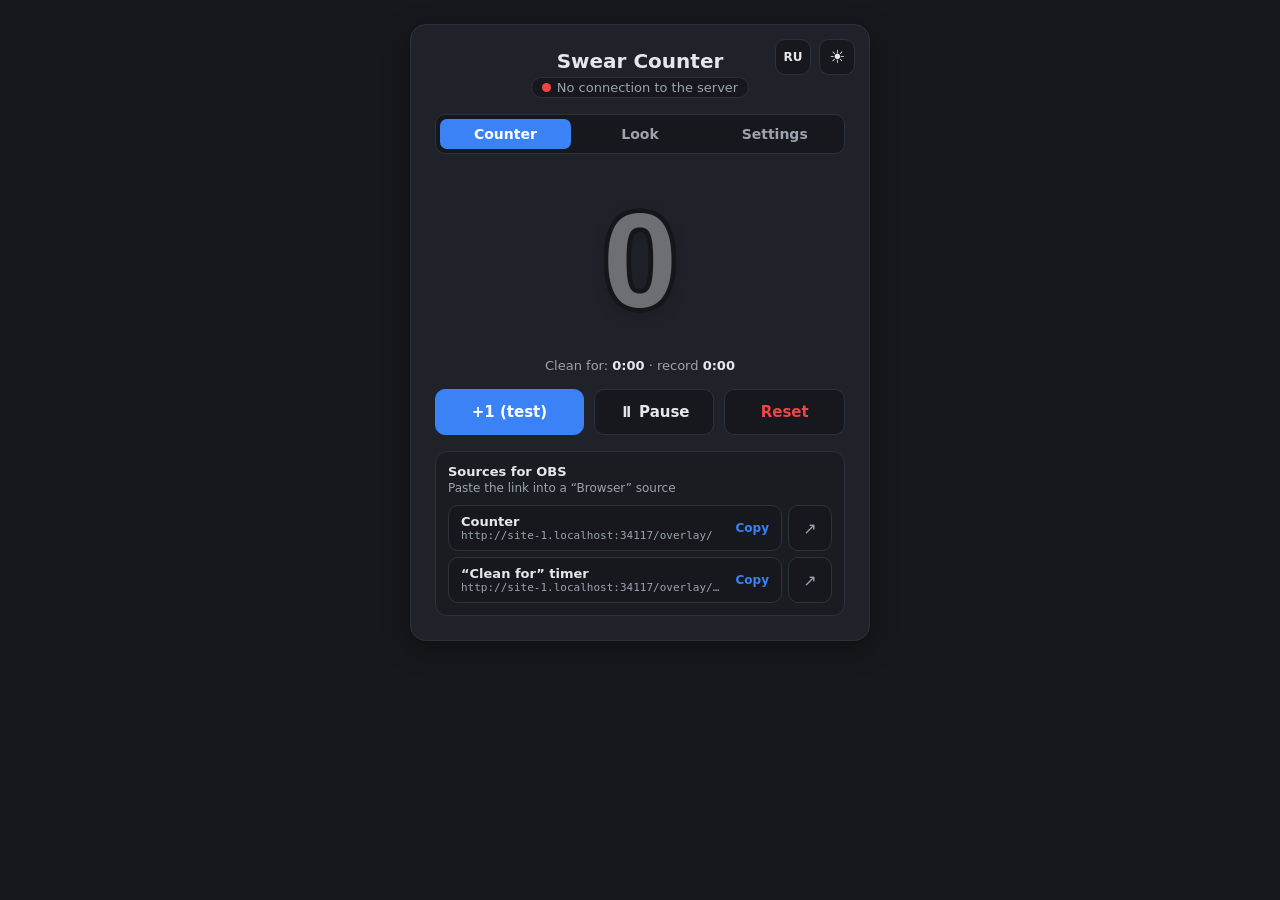
==== commit ad12498b: "Merge pull request #83 from vvallikk/feature/transition-animations Анимации переходов: смена числа, " ====
--- a/control/index.html
+++ b/control/index.html
@@ -9,6 +9,13 @@
     try {
       if (localStorage.getItem("theme") === "light") document.documentElement.dataset.theme = "light";
     } catch (e) {}
+    // Анимации окна (control/motion.js): тоже до отрисовки, чтобы первая же вкладка открылась как надо
+    try {
+      document.documentElement.dataset.motion = localStorage.getItem("uiMotion") ||
+        (matchMedia("(prefers-reduced-motion: reduce)").matches ? "none" : "smooth");
+    } catch (e) {
+      document.documentElement.dataset.motion = "smooth";
+    }
   </script>
   <script src="i18n.js"></script>
   <link rel="stylesheet" href="style.css">
@@ -31,24 +38,9 @@
     </nav>
 
     <div id="tab-counter" class="tab-panel" role="tabpanel" aria-labelledby="tab-btn-counter">
-      <!-- Временное событие (app/events.py): видно только в его даты -->
-      <section id="event-banner" class="event-banner" data-event-id="halloween" hidden>
-        <div class="event-on">
-          <div class="event-title">🎃 Хеллоуин до 1 ноября</div>
-          <p class="event-text">Оформление «Проклятый мат», скримеры вместо звона и проклятие на каждом 13-м мате.
-            После 1 ноября всё это пропадёт само.</p>
-          <div class="row event-actions">
-            <button id="event-apply" class="event-apply" type="button">🦇 Включить Хеллоуин в OBS</button>
-            <button id="event-off" class="secondary-btn" type="button">Выключить событие</button>
-          </div>
-        </div>
-        <div class="event-off-line">Хеллоуин выключен.
-          <button id="event-on" class="link-btn" type="button">Включить обратно</button></div>
-        <div id="event-status" class="status-line"></div>
-      </section>
       <div class="live-count">
         <!-- Тот же оверлей, что в OBS (без звука): оформление, подпись и анимации выбранного стиля -->
-        <iframe id="live-count" class="live-count-frame" src="/overlay/?mute=1" title="Счётчик" tabindex="-1"></iframe>
+        <iframe id="live-count" class="live-count-frame" src="/overlay/?mute=1&autohide=0" title="Счётчик" tabindex="-1"></iframe>
         <div id="count" class="count sr-only">—</div>
       </div>
       <div class="timer-line" title="Сколько удалось продержаться без нужных слов. Рекорд — с запуска программы или сброса счёта; на паузе таймер стоит.">
@@ -179,12 +171,8 @@
           <button id="sound-test" class="secondary-btn" type="button">▶ Проверить</button>
         </div>
         <div id="sound-list" class="sound-list" role="radiogroup" aria-label="Звук оповещения"></div>
-        <p id="sound-random-note" class="note" hidden>Рандом: отметьте звуки, на каждый мат (и проклятие на Хеллоуин)
-          играет случайный из них.</p>
         <div class="row sound-actions">
           <button id="sound-upload" class="secondary-btn" type="button">Загрузить звук…</button>
-          <button id="sound-random" class="secondary-btn" type="button" aria-pressed="false"
-            title="На каждый мат — случайный звук из отмеченных">🎲 Рандом</button>
           <input id="sound-input" type="file" accept=".mp3,.wav,.ogg,audio/mpeg,audio/wav,audio/ogg" hidden>
         </div>
         <div id="sound-status" class="status-line"></div>
@@ -219,6 +207,49 @@
           Устанавливайте только оформления из надёжных источников: анимация в них работает как
           небольшая программа внутри оверлея.</p>
         <div id="preset-status" class="status-line"></div>
+      </section>
+
+      <section id="motion-section" class="section" hidden>
+        <h2 class="section-title">Анимации</h2>
+        <div class="motion-grid">
+          <label class="motion-label" for="transition">Смена числа</label>
+          <div class="select-wrap"><select id="transition"></select></div>
+          <p id="transition-desc" class="note motion-desc"></p>
+
+          <label class="motion-label" for="entrance">Появление и исчезновение</label>
+          <div class="row motion-row">
+            <div class="select-wrap"><select id="entrance"></select></div>
+            <button id="entrance-demo" class="secondary-btn" type="button">▶ Показать</button>
+          </div>
+          <p id="entrance-desc" class="note motion-desc"></p>
+
+          <label class="motion-label" for="autohide">Автоскрытие</label>
+          <div class="select-wrap">
+            <select id="autohide">
+              <option value="0">Счётчик виден всегда</option>
+              <option value="5">Прятать через 5 секунд после мата</option>
+              <option value="10">Прятать через 10 секунд после мата</option>
+              <option value="20">Прятать через 20 секунд после мата</option>
+              <option value="30">Прятать через 30 секунд после мата</option>
+              <option value="60">Прятать через минуту после мата</option>
+            </select>
+          </div>
+          <p class="note motion-desc">Счётчик появляется на экране только при новом мате и сам прячется.
+            Таймер «без мата» не прячется никогда.</p>
+
+          <label class="motion-label" for="ui-motion">Анимации окна программы</label>
+          <div class="select-wrap">
+            <select id="ui-motion">
+              <option value="smooth">Плавные</option>
+              <option value="spring">Пружинистые</option>
+              <option value="slide">Перелистывание</option>
+              <option value="none">Без анимаций</option>
+            </select>
+          </div>
+          <p class="note motion-desc">Переходы между вкладками, раскрытие разделов и окна.
+            Только для этого компьютера, на оверлей в OBS не влияет.</p>
+        </div>
+        <div id="motion-status" class="status-line"></div>
       </section>
     </div>
 
@@ -412,7 +443,9 @@
 
   <script src="/overlay/presets.js"></script>
   <script src="/overlay/sound.js"></script>
+  <script src="/overlay/motion.js"></script>
   <script src="control.js"></script>
   <script src="sections.js"></script>
+  <script src="motion.js"></script>
 </body>
 </html>
--- a/control/style.css
+++ b/control/style.css
@@ -360,27 +360,6 @@
   border-radius: 50%;
 }
 .sound-item.active .radio { border-color: var(--accent); background: radial-gradient(var(--accent) 45%, transparent 50%); }
-/* Режим «рандом»: галочки вместо радиокнопок */
-.sound-pick .check {
-  flex: none;
-  position: relative;
-  width: 14px;
-  height: 14px;
-  border: 2px solid var(--muted);
-  border-radius: 4px;
-}
-.sound-item.active .check { border-color: var(--accent); background: var(--accent); }
-.sound-item.active .check::after {
-  content: "";
-  position: absolute;
-  left: 3px;
-  top: 0;
-  width: 3px;
-  height: 7px;
-  border: solid #fff;
-  border-width: 0 2px 2px 0;
-  transform: rotate(45deg);
-}
 .sound-pick .name { overflow: hidden; text-overflow: ellipsis; white-space: nowrap; font-size: 14px; }
 .icon-btn {
   flex: none;
@@ -802,91 +781,73 @@
 .whatsnew-offer { margin-top: 14px; padding: 10px 12px; font-size: 14px; border: 1px solid var(--accent); border-radius: 10px; }
 .whatsnew-offer .note { margin: 4px 0 8px; }
 
-/* ===================== 🎃 Событие «Хеллоуин» (временное, app/events.py) =====================
-   data-event="halloween" на <html> ставит control.js, только пока событие идёт и включено.
-   После 1 ноября атрибута нет, и всё ниже не действует. */
-:root[data-event="halloween"] {
-  --accent: #ff7a18;
-  --bg: #120d18;
-  --card: #1c1424;
-  --border: #33243f;
-  --meter-off: #33243f;
-  --shadow: 0 8px 32px rgba(120, 40, 200, 0.25), 0 0 0 1px rgba(255, 122, 24, 0.08);
-}
-:root[data-event="halloween"][data-theme="light"] {
-  --accent: #e8620a;
-  --bg: #fbf3ea;
-  --card: #fffaf4;
-  --border: #f0dcc6;
-  --meter-off: #f0dcc6;
-  --shadow: 0 8px 28px rgba(160, 80, 20, 0.14);
-}
-:root[data-event="halloween"] body {
-  background:
-    radial-gradient(1200px 500px at 50% -10%, rgba(120, 40, 200, 0.22), transparent 70%),
-    radial-gradient(600px 300px at 50% 110%, rgba(255, 122, 24, 0.12), transparent 70%),
-    var(--bg);
-  background-attachment: fixed;
-}
-:root[data-event="halloween"][data-theme="light"] body {
-  background:
-    radial-gradient(1200px 500px at 50% -10%, rgba(255, 140, 40, 0.18), transparent 70%),
-    var(--bg);
-}
-:root[data-event="halloween"] h1::before { content: "🎃 "; }
-:root[data-event="halloween"] .tab[aria-selected="true"] {
-  background: linear-gradient(135deg, #ff7a18, #c2410c);
-  box-shadow: 0 0 14px rgba(255, 122, 24, 0.35);
-}
-/* Летучая мышь иногда пролетает над шапкой */
-:root[data-event="halloween"] .header { position: relative; }
-:root[data-event="halloween"] .header::after {
-  content: "🦇";
+/* --- Анимации окна (control/motion.js), вариант в data-motion на <html> --- */
+/* Вкладки появляются из motion.js с учётом направления, CSS-анимация не нужна */
+:root[data-motion] .tab-panel:not([hidden]) { animation: none; }
+
+/* Ползунок выбранной вкладки переезжает к новой */
+.tabs.has-indicator .tab[aria-selected="true"] { background: none; }
+.tabs.has-indicator .tab { position: relative; z-index: 1; }
+.tab-indicator {
   position: absolute;
-  top: -6px;
+  top: 4px;
+  bottom: 4px;
   left: 0;
-  font-size: 16px;
+  border-radius: 7px;
+  background: var(--accent);
+  transition: transform 0.25s cubic-bezier(.2, .7, .2, 1), width 0.25s cubic-bezier(.2, .7, .2, 1);
+}
+:root[data-motion="spring"] .tab-indicator {
+  transition-duration: 0.45s;
+  transition-timing-function: cubic-bezier(.34, 1.56, .64, 1);
+}
+.tab-indicator.no-transition { transition: none; }
+
+/* Раздел, который сворачивается: тело видно до конца анимации */
+.collapsible.collapsed.closing > .section-body { display: block; }
+:root[data-motion] .collapsible > .section-body { animation: none; }
+
+/* Окна (что нового, подтверждения): проявляются и тают */
+:root[data-motion] .dialog {
   opacity: 0;
-  pointer-events: none;
-  animation: event-bat 14s linear 2s infinite;
-}
-@keyframes event-bat {
-  0% { transform: translate(-30px, 10px) scale(0.8); opacity: 0; }
-  2% { opacity: 1; }
-  6% { transform: translate(90px, -4px) scale(1) rotate(-8deg); }
-  10% { transform: translate(200px, 8px) scale(0.9) rotate(6deg); }
-  14% { transform: translate(330px, -6px) scale(1) rotate(-6deg); opacity: 1; }
-  16%, 100% { transform: translate(380px, 0) scale(0.8); opacity: 0; }
-}
-@media (prefers-reduced-motion: reduce) {
-  :root[data-event="halloween"] .header::after { animation: none; }
-}
-
-.event-banner {
-  margin: 0 0 16px;
-  padding: 14px 16px;
-  border: 1px solid color-mix(in srgb, var(--accent) 45%, var(--border));
-  border-radius: 12px;
-  background:
-    linear-gradient(135deg, color-mix(in srgb, var(--accent) 16%, transparent), color-mix(in srgb, #7c3aed 14%, transparent));
-}
-.event-title { font-size: 15px; font-weight: 700; }
-.event-text { margin: 6px 0 10px; font-size: 13px; line-height: 1.45; color: var(--muted); }
-.event-actions { flex-wrap: wrap; gap: 8px; }
-.event-apply {
-  padding: 8px 14px;
-  font-size: 14px;
-  font-weight: 600;
-  color: #fff;
-  background: linear-gradient(135deg, #ff7a18, #c2410c);
-  border: 0;
-  border-radius: 8px;
-}
-.event-apply:hover:not(:disabled) { filter: brightness(1.1); }
-.event-apply:disabled { opacity: 0.7; }
-.event-off-line { font-size: 13px; color: var(--muted); }
-.event-banner:not(.disabled) .event-off-line,
-.event-banner.disabled .event-on { display: none; }
-.event-banner.disabled { padding: 8px 14px; background: none; border-style: dashed; }
-.link-btn { padding: 0; font-size: inherit; color: var(--accent); background: none; border: 0; text-decoration: underline; }
-.sound-group-title { padding: 8px 12px 4px; font-size: 12px; font-weight: 600; color: var(--muted); }
+  transform: scale(0.95);
+  transition: opacity 0.2s ease, transform 0.2s ease, overlay 0.2s allow-discrete, display 0.2s allow-discrete;
+}
+:root[data-motion] .dialog[open] { opacity: 1; transform: none; }
+:root[data-motion] .dialog::backdrop {
+  opacity: 0;
+  transition: opacity 0.2s ease, overlay 0.2s allow-discrete, display 0.2s allow-discrete;
+}
+:root[data-motion] .dialog[open]::backdrop { opacity: 1; }
+@starting-style {
+  :root[data-motion] .dialog[open] { opacity: 0; transform: scale(0.95); }
+  :root[data-motion] .dialog[open]::backdrop { opacity: 0; }
+}
+:root[data-motion="spring"] .dialog { transition-duration: 0.35s; transition-timing-function: cubic-bezier(.34, 1.56, .64, 1); }
+:root[data-motion="slide"] .dialog { transform: translateY(24px); }
+:root[data-motion="slide"] .dialog[open] { transform: none; }
+@starting-style {
+  :root[data-motion="slide"] .dialog[open] { transform: translateY(24px); }
+}
+
+/* Кнопки чуть вдавливаются при нажатии */
+:root[data-motion="smooth"] .secondary-btn,
+:root[data-motion="slide"] .secondary-btn { transition: transform 0.1s ease, background-color 0.15s, border-color 0.15s; }
+:root[data-motion="spring"] .secondary-btn { transition: transform 0.25s cubic-bezier(.34, 1.56, .64, 1), background-color 0.15s, border-color 0.15s; }
+:root[data-motion]:not([data-motion="none"]) .secondary-btn:active:not(:disabled) { transform: scale(0.96); }
+
+/* «Без анимаций»: всё меняется мгновенно */
+:root[data-motion="none"] *,
+:root[data-motion="none"] *::before,
+:root[data-motion="none"] *::after,
+:root[data-motion="none"] .dialog::backdrop {
+  animation: none !important;
+  transition: none !important;
+}
+
+/* Раздел «Анимации» на вкладке «Оформление» */
+.motion-grid { display: grid; grid-template-columns: 1fr; gap: 6px; }
+.motion-label { margin-top: 8px; font-size: 13px; font-weight: 600; }
+.motion-label:first-child { margin-top: 0; }
+.motion-desc { margin-top: 0; min-height: 1.45em; }
+.motion-row { gap: 8px; }
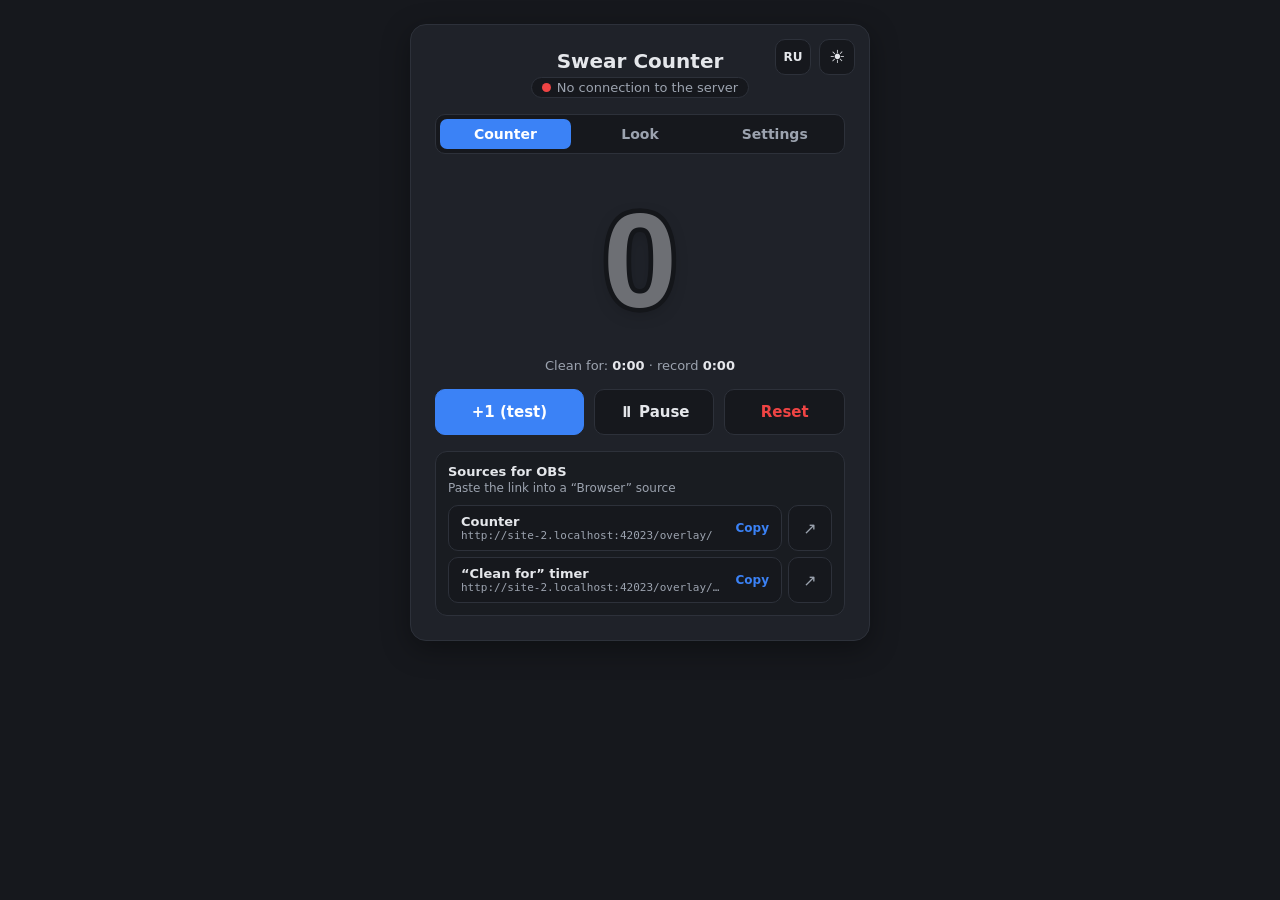
==== commit a0ef15cd: "Подложка счётчика для вебкамеры и свой размер у каждого источника Опциональная подложка (плашка под/" ====
--- a/control/index.html
+++ b/control/index.html
@@ -148,6 +148,18 @@
         <p class="note">Подпись таймера стоит с той же стороны, что и подпись счётчика.
           Пустое поле — только время.</p>
         <div id="label-status" class="status-line"></div>
+        <label class="section-title" for="scale-source">Размер и подложка источника</label>
+        <div class="row">
+          <div class="select-wrap">
+            <select id="scale-source">
+              <option value="main">Счётчик</option>
+              <option value="timer">Таймер «без мата»</option>
+              <option value="goal">Отсчёт до цели</option>
+            </select>
+          </div>
+        </div>
+        <p class="note">У каждого источника в OBS свой размер и своя подложка. Пока их не меняли,
+          таймер, цель и дополнительные счётчики берут настройки основного счётчика.</p>
         <label class="section-title" for="number-scale">Размер числа</label>
         <div class="row volume-row">
           <input id="number-scale" type="range" min="25" max="200" step="5" value="100" aria-describedby="number-scale-value">
@@ -160,6 +172,21 @@
         </div>
         <p class="note">100% — размер по умолчанию. Больше окна источника в OBS счётчик не станет:
           чтобы он был крупнее, растяните сам источник.</p>
+        <label class="section-title" for="plate">Подложка</label>
+        <div class="row">
+          <div class="select-wrap">
+            <select id="plate">
+              <option value="none">Без подложки</option>
+              <option value="under">Плашка под вебкамерой</option>
+              <option value="over">Плашка над вебкамерой</option>
+              <option value="card">Карточка со скруглёнными углами</option>
+              <option value="pill">Бейдж внутри кадра вебкамеры</option>
+            </select>
+          </div>
+        </div>
+        <p class="note">Плашка и карточка заполняют весь источник в OBS: растяните его по ширине
+          вебкамеры и поставьте вплотную к кадру. Бейдж — по размеру числа, его ставят в угол кадра.
+          Рамка — цвета оформления.</p>
         <div id="scale-status" class="status-line"></div>
       </section>
 
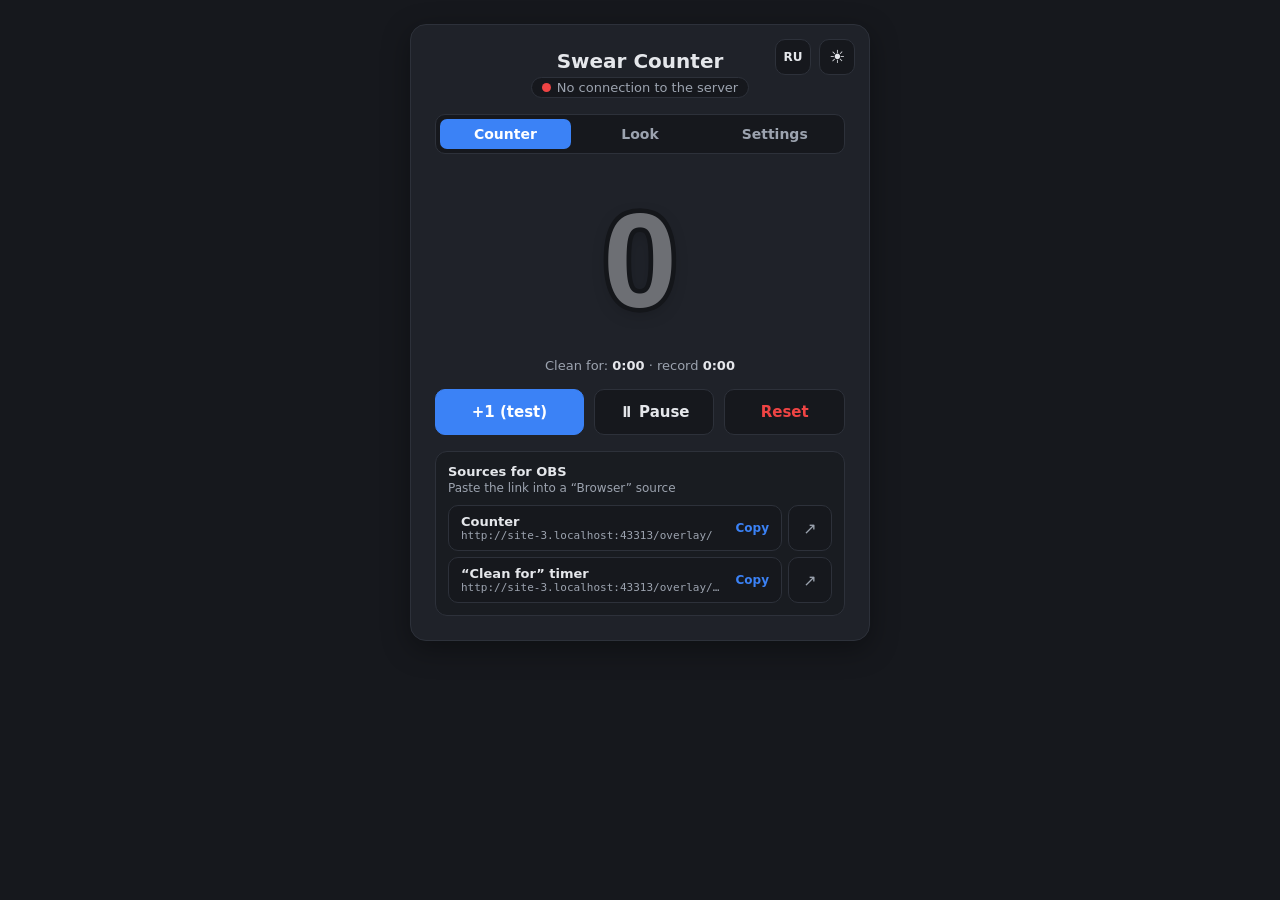
==== commit ab379074: "Слил main в event/halloween-theme (анимации переходов #83) Co-Authored-By: Claude Opus 5.5 <noreply@" ====
--- a/control/index.html
+++ b/control/index.html
@@ -38,6 +38,21 @@
     </nav>
 
     <div id="tab-counter" class="tab-panel" role="tabpanel" aria-labelledby="tab-btn-counter">
+      <!-- Временное событие (app/events.py): видно только в его даты -->
+      <section id="event-banner" class="event-banner" data-event-id="halloween" hidden>
+        <div class="event-on">
+          <div class="event-title">🎃 Хеллоуин до 1 ноября</div>
+          <p class="event-text">Оформление «Проклятый мат», скримеры вместо звона и проклятие на каждом 13-м мате.
+            После 1 ноября всё это пропадёт само.</p>
+          <div class="row event-actions">
+            <button id="event-apply" class="event-apply" type="button">🦇 Включить Хеллоуин в OBS</button>
+            <button id="event-off" class="secondary-btn" type="button">Выключить событие</button>
+          </div>
+        </div>
+        <div class="event-off-line">Хеллоуин выключен.
+          <button id="event-on" class="link-btn" type="button">Включить обратно</button></div>
+        <div id="event-status" class="status-line"></div>
+      </section>
       <div class="live-count">
         <!-- Тот же оверлей, что в OBS (без звука): оформление, подпись и анимации выбранного стиля -->
         <iframe id="live-count" class="live-count-frame" src="/overlay/?mute=1&autohide=0" title="Счётчик" tabindex="-1"></iframe>
@@ -148,18 +163,6 @@
         <p class="note">Подпись таймера стоит с той же стороны, что и подпись счётчика.
           Пустое поле — только время.</p>
         <div id="label-status" class="status-line"></div>
-        <label class="section-title" for="scale-source">Размер и подложка источника</label>
-        <div class="row">
-          <div class="select-wrap">
-            <select id="scale-source">
-              <option value="main">Счётчик</option>
-              <option value="timer">Таймер «без мата»</option>
-              <option value="goal">Отсчёт до цели</option>
-            </select>
-          </div>
-        </div>
-        <p class="note">У каждого источника в OBS свой размер и своя подложка. Пока их не меняли,
-          таймер, цель и дополнительные счётчики берут настройки основного счётчика.</p>
         <label class="section-title" for="number-scale">Размер числа</label>
         <div class="row volume-row">
           <input id="number-scale" type="range" min="25" max="200" step="5" value="100" aria-describedby="number-scale-value">
@@ -172,21 +175,6 @@
         </div>
         <p class="note">100% — размер по умолчанию. Больше окна источника в OBS счётчик не станет:
           чтобы он был крупнее, растяните сам источник.</p>
-        <label class="section-title" for="plate">Подложка</label>
-        <div class="row">
-          <div class="select-wrap">
-            <select id="plate">
-              <option value="none">Без подложки</option>
-              <option value="under">Плашка под вебкамерой</option>
-              <option value="over">Плашка над вебкамерой</option>
-              <option value="card">Карточка со скруглёнными углами</option>
-              <option value="pill">Бейдж внутри кадра вебкамеры</option>
-            </select>
-          </div>
-        </div>
-        <p class="note">Плашка и карточка заполняют весь источник в OBS: растяните его по ширине
-          вебкамеры и поставьте вплотную к кадру. Бейдж — по размеру числа, его ставят в угол кадра.
-          Рамка — цвета оформления.</p>
         <div id="scale-status" class="status-line"></div>
       </section>
 
@@ -198,8 +186,12 @@
           <button id="sound-test" class="secondary-btn" type="button">▶ Проверить</button>
         </div>
         <div id="sound-list" class="sound-list" role="radiogroup" aria-label="Звук оповещения"></div>
+        <p id="sound-random-note" class="note" hidden>Рандом: отметьте звуки, на каждый мат (и проклятие на Хеллоуин)
+          играет случайный из них.</p>
         <div class="row sound-actions">
           <button id="sound-upload" class="secondary-btn" type="button">Загрузить звук…</button>
+          <button id="sound-random" class="secondary-btn" type="button" aria-pressed="false"
+            title="На каждый мат — случайный звук из отмеченных">🎲 Рандом</button>
           <input id="sound-input" type="file" accept=".mp3,.wav,.ogg,audio/mpeg,audio/wav,audio/ogg" hidden>
         </div>
         <div id="sound-status" class="status-line"></div>
--- a/control/style.css
+++ b/control/style.css
@@ -360,6 +360,27 @@
   border-radius: 50%;
 }
 .sound-item.active .radio { border-color: var(--accent); background: radial-gradient(var(--accent) 45%, transparent 50%); }
+/* Режим «рандом»: галочки вместо радиокнопок */
+.sound-pick .check {
+  flex: none;
+  position: relative;
+  width: 14px;
+  height: 14px;
+  border: 2px solid var(--muted);
+  border-radius: 4px;
+}
+.sound-item.active .check { border-color: var(--accent); background: var(--accent); }
+.sound-item.active .check::after {
+  content: "";
+  position: absolute;
+  left: 3px;
+  top: 0;
+  width: 3px;
+  height: 7px;
+  border: solid #fff;
+  border-width: 0 2px 2px 0;
+  transform: rotate(45deg);
+}
 .sound-pick .name { overflow: hidden; text-overflow: ellipsis; white-space: nowrap; font-size: 14px; }
 .icon-btn {
   flex: none;
@@ -781,6 +802,95 @@
 .whatsnew-offer { margin-top: 14px; padding: 10px 12px; font-size: 14px; border: 1px solid var(--accent); border-radius: 10px; }
 .whatsnew-offer .note { margin: 4px 0 8px; }
 
+/* ===================== 🎃 Событие «Хеллоуин» (временное, app/events.py) =====================
+   data-event="halloween" на <html> ставит control.js, только пока событие идёт и включено.
+   После 1 ноября атрибута нет, и всё ниже не действует. */
+:root[data-event="halloween"] {
+  --accent: #ff7a18;
+  --bg: #120d18;
+  --card: #1c1424;
+  --border: #33243f;
+  --meter-off: #33243f;
+  --shadow: 0 8px 32px rgba(120, 40, 200, 0.25), 0 0 0 1px rgba(255, 122, 24, 0.08);
+}
+:root[data-event="halloween"][data-theme="light"] {
+  --accent: #e8620a;
+  --bg: #fbf3ea;
+  --card: #fffaf4;
+  --border: #f0dcc6;
+  --meter-off: #f0dcc6;
+  --shadow: 0 8px 28px rgba(160, 80, 20, 0.14);
+}
+:root[data-event="halloween"] body {
+  background:
+    radial-gradient(1200px 500px at 50% -10%, rgba(120, 40, 200, 0.22), transparent 70%),
+    radial-gradient(600px 300px at 50% 110%, rgba(255, 122, 24, 0.12), transparent 70%),
+    var(--bg);
+  background-attachment: fixed;
+}
+:root[data-event="halloween"][data-theme="light"] body {
+  background:
+    radial-gradient(1200px 500px at 50% -10%, rgba(255, 140, 40, 0.18), transparent 70%),
+    var(--bg);
+}
+:root[data-event="halloween"] h1::before { content: "🎃 "; }
+:root[data-event="halloween"] .tab[aria-selected="true"] {
+  background: linear-gradient(135deg, #ff7a18, #c2410c);
+  box-shadow: 0 0 14px rgba(255, 122, 24, 0.35);
+}
+/* Летучая мышь иногда пролетает над шапкой */
+:root[data-event="halloween"] .header { position: relative; }
+:root[data-event="halloween"] .header::after {
+  content: "🦇";
+  position: absolute;
+  top: -6px;
+  left: 0;
+  font-size: 16px;
+  opacity: 0;
+  pointer-events: none;
+  animation: event-bat 14s linear 2s infinite;
+}
+@keyframes event-bat {
+  0% { transform: translate(-30px, 10px) scale(0.8); opacity: 0; }
+  2% { opacity: 1; }
+  6% { transform: translate(90px, -4px) scale(1) rotate(-8deg); }
+  10% { transform: translate(200px, 8px) scale(0.9) rotate(6deg); }
+  14% { transform: translate(330px, -6px) scale(1) rotate(-6deg); opacity: 1; }
+  16%, 100% { transform: translate(380px, 0) scale(0.8); opacity: 0; }
+}
+@media (prefers-reduced-motion: reduce) {
+  :root[data-event="halloween"] .header::after { animation: none; }
+}
+
+.event-banner {
+  margin: 0 0 16px;
+  padding: 14px 16px;
+  border: 1px solid color-mix(in srgb, var(--accent) 45%, var(--border));
+  border-radius: 12px;
+  background:
+    linear-gradient(135deg, color-mix(in srgb, var(--accent) 16%, transparent), color-mix(in srgb, #7c3aed 14%, transparent));
+}
+.event-title { font-size: 15px; font-weight: 700; }
+.event-text { margin: 6px 0 10px; font-size: 13px; line-height: 1.45; color: var(--muted); }
+.event-actions { flex-wrap: wrap; gap: 8px; }
+.event-apply {
+  padding: 8px 14px;
+  font-size: 14px;
+  font-weight: 600;
+  color: #fff;
+  background: linear-gradient(135deg, #ff7a18, #c2410c);
+  border: 0;
+  border-radius: 8px;
+}
+.event-apply:hover:not(:disabled) { filter: brightness(1.1); }
+.event-apply:disabled { opacity: 0.7; }
+.event-off-line { font-size: 13px; color: var(--muted); }
+.event-banner:not(.disabled) .event-off-line,
+.event-banner.disabled .event-on { display: none; }
+.event-banner.disabled { padding: 8px 14px; background: none; border-style: dashed; }
+.link-btn { padding: 0; font-size: inherit; color: var(--accent); background: none; border: 0; text-decoration: underline; }
+.sound-group-title { padding: 8px 12px 4px; font-size: 12px; font-weight: 600; color: var(--muted); }
+
 /* --- Анимации окна (control/motion.js), вариант в data-motion на <html> --- */
 /* Вкладки появляются из motion.js с учётом направления, CSS-анимация не нужна */
 :root[data-motion] .tab-panel:not([hidden]) { animation: none; }
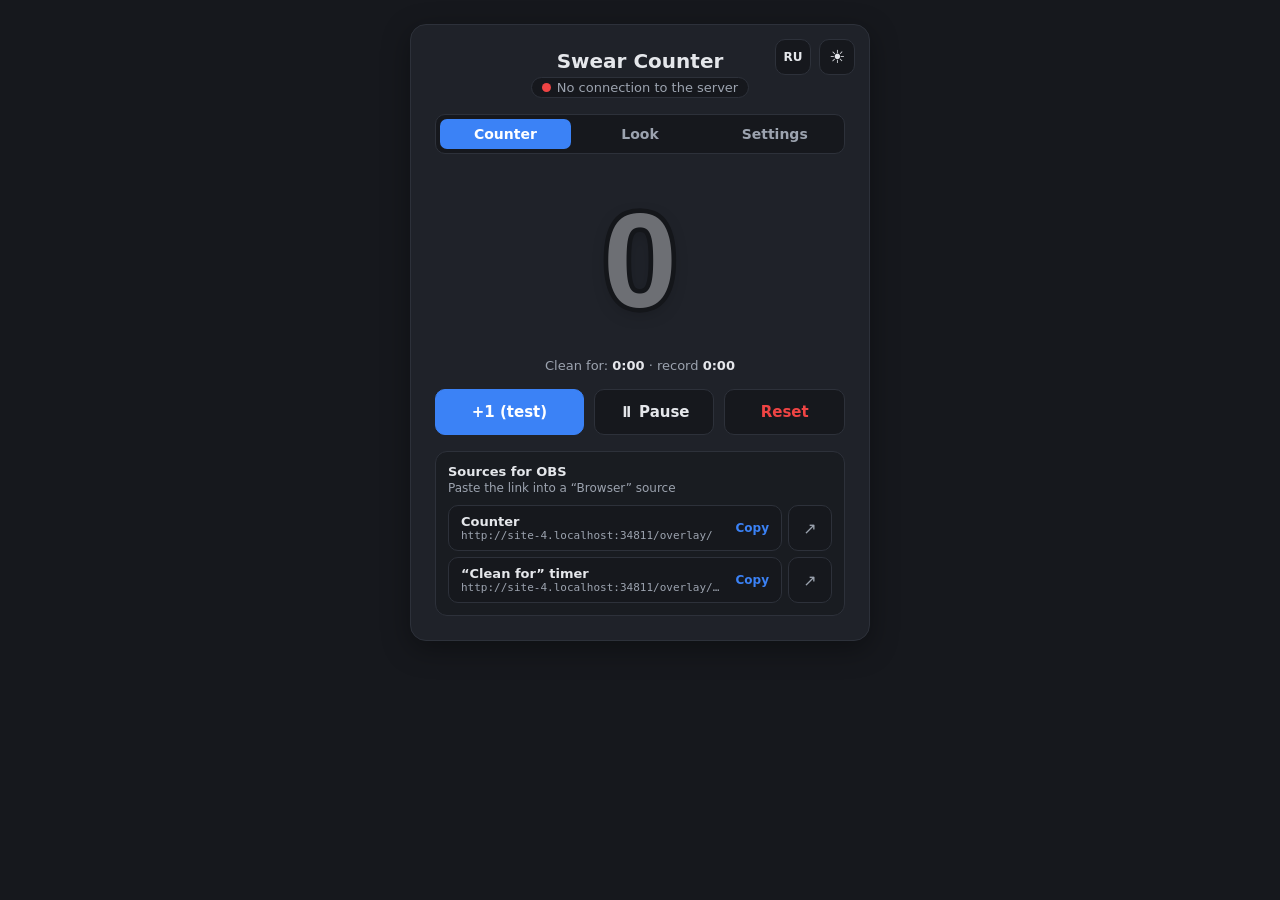
==== commit 93a5ff7c: "Merge 6e5012742958984e6e4866f8eb71cb0c66c3c33c into 45eda9f57948f263479d63f8e1c7affecf61e71b" ====
--- a/control/index.html
+++ b/control/index.html
@@ -19,6 +19,7 @@
   </script>
   <script src="i18n.js"></script>
   <link rel="stylesheet" href="style.css">
+  <link rel="stylesheet" href="stream_report.css">
 </head>
 <body>
   <main class="card">
@@ -391,6 +392,40 @@
         <div id="obs-status" class="status-line"></div>
       </section>
 
+      <section id="report-section" class="section">
+        <h2 class="section-title">Отчёт после стрима</h2>
+        <p class="note">Итоги сессии одним сообщением: длительность, счёт, частые слова, рекорд без мата
+          и цель. Куда отправлять — вебхук канала Discord и/или бот Telegram, как их получить —
+          в <a href="https://github.com/vvallikk/SwearCounter/blob/main/docs/STREAM_REPORT.md"
+          target="_blank" rel="noopener noreferrer">инструкции</a>.</p>
+        <div class="autostart-grid report-grid">
+          <label for="report-discord">Вебхук Discord</label>
+          <div class="row"><input id="report-discord" class="text-input" type="password" autocomplete="off"
+            placeholder="https://discord.com/api/webhooks/…">
+            <button id="report-discord-clear" class="secondary-btn" type="button" hidden>Удалить</button></div>
+          <label for="report-tg-token">Токен бота Telegram</label>
+          <div class="row"><input id="report-tg-token" class="text-input" type="password" autocomplete="off"
+            placeholder="123456789:AAE…">
+            <button id="report-tg-clear" class="secondary-btn" type="button" hidden>Удалить</button></div>
+          <label for="report-tg-chat">Чат Telegram</label>
+          <input id="report-tg-chat" class="text-input" type="text" autocomplete="off"
+            placeholder="-1001234567890 или @канал">
+        </div>
+        <label class="check-row"><input id="report-auto" type="checkbox">
+          Отправлять сам, когда в OBS заканчивается трансляция</label>
+        <label class="check-row"><input id="report-censor" type="checkbox">
+          Скрывать слова звёздочками</label>
+        <p class="note">Конец трансляции программа узнаёт от OBS — порт и пароль задаются в разделе «OBS».</p>
+        <div class="row report-actions">
+          <button id="report-save" class="secondary-btn" type="button">Сохранить</button>
+          <button id="report-preview" class="secondary-btn" type="button">Предпросмотр</button>
+          <button id="report-send" class="secondary-btn primary-btn" type="button">Отправить отчёт сейчас</button>
+        </div>
+        <pre id="report-text" class="report-text" translate="no" hidden></pre>
+        <div id="report-last" class="report-last"></div>
+        <div id="report-status" class="status-line"></div>
+      </section>
+
       <section id="update-section" class="section" hidden>
         <h2 class="section-title">Обновления</h2>
         <div id="update-lock-note" class="update-lock-note" hidden>
@@ -464,6 +499,7 @@
   <script src="/overlay/sound.js"></script>
   <script src="/overlay/motion.js"></script>
   <script src="control.js"></script>
+  <script src="stream_report.js"></script>
   <script src="sections.js"></script>
   <script src="motion.js"></script>
 </body>
--- a/control/stream_report.css
+++ b/control/stream_report.css
@@ -0,0 +1,19 @@
+/* Раздел «Отчёт после стрима» (stream_report.js). */
+.report-grid .row .secondary-btn { flex: none; }
+.report-actions { flex-wrap: wrap; margin-top: 12px; }
+.report-text {
+  margin: 10px 0 0;
+  padding: 10px 12px;
+  font: inherit;
+  font-size: 14px;
+  line-height: 1.5;
+  white-space: pre-wrap;
+  overflow-wrap: anywhere;
+  color: var(--text);
+  background: var(--bg);
+  border: 1px solid var(--border);
+  border-radius: 10px;
+}
+.report-last { margin-top: 8px; }
+.report-last-head { font-size: 13px; color: var(--muted); }
+.report-last .status-line { margin-top: 2px; }
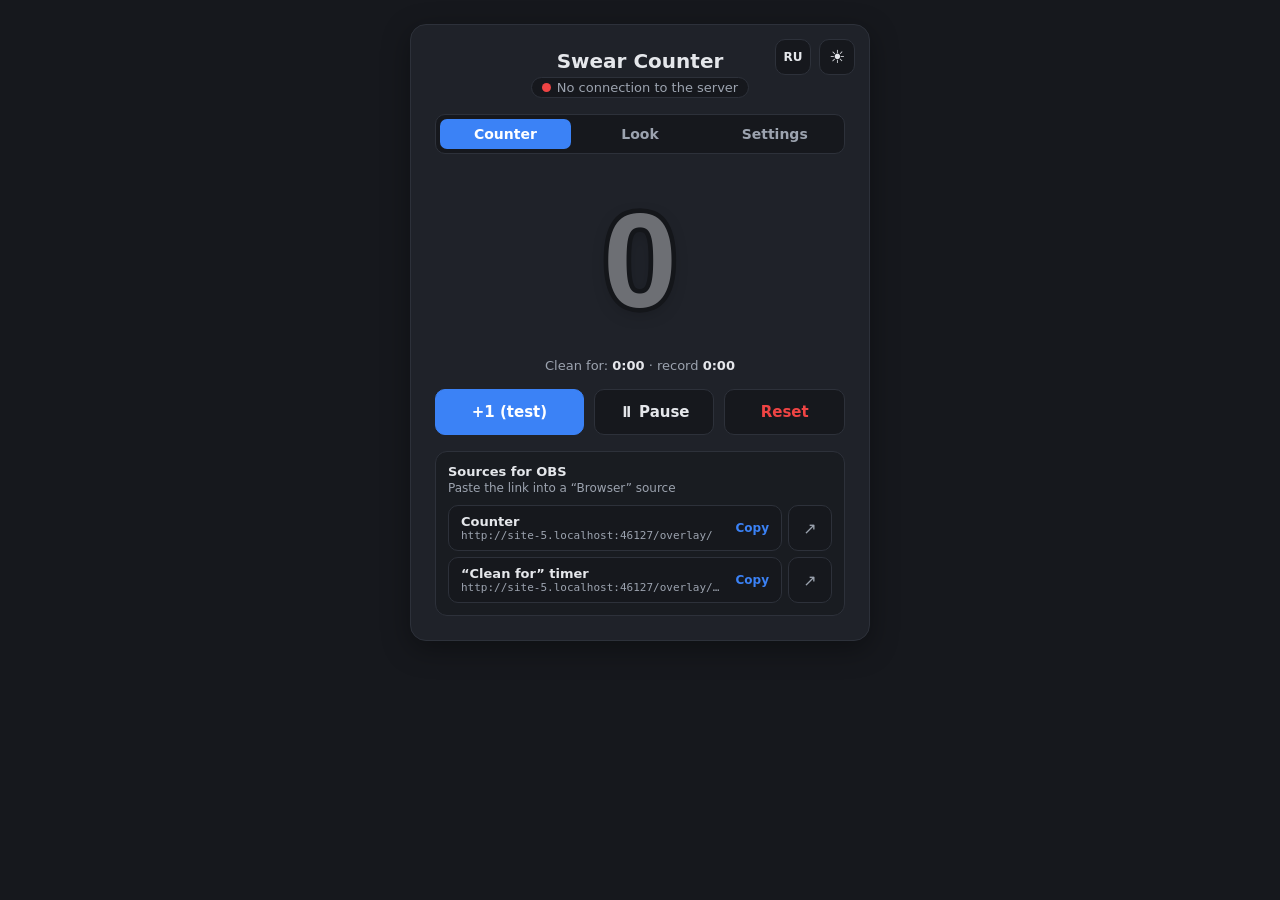
==== commit d4768221: "Merge a5cfae86e051d43690d190228a3002e63b72846e into 45eda9f57948f263479d63f8e1c7affecf61e71b" ====
--- a/control/index.html
+++ b/control/index.html
@@ -19,7 +19,6 @@
   </script>
   <script src="i18n.js"></script>
   <link rel="stylesheet" href="style.css">
-  <link rel="stylesheet" href="stream_report.css">
 </head>
 <body>
   <main class="card">
@@ -135,6 +134,18 @@
           <button id="stats-export" class="secondary-btn" type="button">Сохранить в CSV</button>
           <button id="stats-clear" class="secondary-btn" type="button">Очистить</button>
         </div>
+        <div class="autostart-grid stats-mode">
+          <label for="stats-mode">Что записывать</label>
+          <div class="select-wrap"><select id="stats-mode">
+            <option value="full">Сессии и слова</option>
+            <option value="count">Только число слов</option>
+            <option value="off">Не вести статистику</option>
+          </select></div>
+        </div>
+        <p class="note">Статистика хранится только на этом компьютере, в файле stats.json: по каждой
+          сессии время, число слов и какие слова из списка прозвучали (корнями, без фраз).
+          «Только число слов» — без самих слов. «Не вести статистику» — новое не записывается.
+          Уже накопленное в обоих случаях остаётся, пока вы его не очистите.</p>
         <div id="stats-status" class="status-line"></div>
       </section>
     </div>
@@ -392,40 +403,6 @@
         <div id="obs-status" class="status-line"></div>
       </section>
 
-      <section id="report-section" class="section">
-        <h2 class="section-title">Отчёт после стрима</h2>
-        <p class="note">Итоги сессии одним сообщением: длительность, счёт, частые слова, рекорд без мата
-          и цель. Куда отправлять — вебхук канала Discord и/или бот Telegram, как их получить —
-          в <a href="https://github.com/vvallikk/SwearCounter/blob/main/docs/STREAM_REPORT.md"
-          target="_blank" rel="noopener noreferrer">инструкции</a>.</p>
-        <div class="autostart-grid report-grid">
-          <label for="report-discord">Вебхук Discord</label>
-          <div class="row"><input id="report-discord" class="text-input" type="password" autocomplete="off"
-            placeholder="https://discord.com/api/webhooks/…">
-            <button id="report-discord-clear" class="secondary-btn" type="button" hidden>Удалить</button></div>
-          <label for="report-tg-token">Токен бота Telegram</label>
-          <div class="row"><input id="report-tg-token" class="text-input" type="password" autocomplete="off"
-            placeholder="123456789:AAE…">
-            <button id="report-tg-clear" class="secondary-btn" type="button" hidden>Удалить</button></div>
-          <label for="report-tg-chat">Чат Telegram</label>
-          <input id="report-tg-chat" class="text-input" type="text" autocomplete="off"
-            placeholder="-1001234567890 или @канал">
-        </div>
-        <label class="check-row"><input id="report-auto" type="checkbox">
-          Отправлять сам, когда в OBS заканчивается трансляция</label>
-        <label class="check-row"><input id="report-censor" type="checkbox">
-          Скрывать слова звёздочками</label>
-        <p class="note">Конец трансляции программа узнаёт от OBS — порт и пароль задаются в разделе «OBS».</p>
-        <div class="row report-actions">
-          <button id="report-save" class="secondary-btn" type="button">Сохранить</button>
-          <button id="report-preview" class="secondary-btn" type="button">Предпросмотр</button>
-          <button id="report-send" class="secondary-btn primary-btn" type="button">Отправить отчёт сейчас</button>
-        </div>
-        <pre id="report-text" class="report-text" translate="no" hidden></pre>
-        <div id="report-last" class="report-last"></div>
-        <div id="report-status" class="status-line"></div>
-      </section>
-
       <section id="update-section" class="section" hidden>
         <h2 class="section-title">Обновления</h2>
         <div id="update-lock-note" class="update-lock-note" hidden>
@@ -499,7 +476,6 @@
   <script src="/overlay/sound.js"></script>
   <script src="/overlay/motion.js"></script>
   <script src="control.js"></script>
-  <script src="stream_report.js"></script>
   <script src="sections.js"></script>
   <script src="motion.js"></script>
 </body>
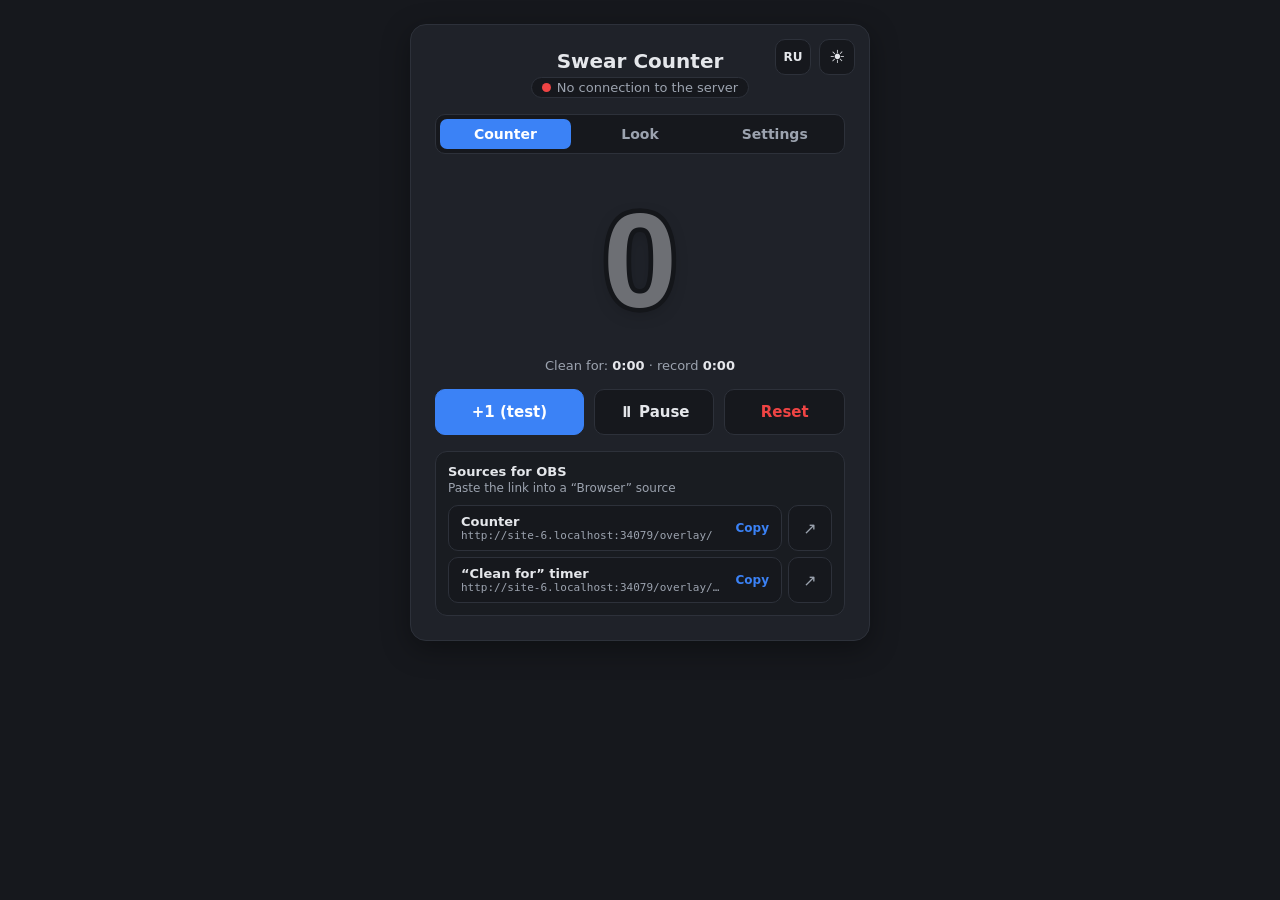
==== commit 33f32807: "Merge 7a7298be9d592d788206fb045ea9039a76aed670 into 45eda9f57948f263479d63f8e1c7affecf61e71b" ====
--- a/control/index.html
+++ b/control/index.html
@@ -134,18 +134,6 @@
           <button id="stats-export" class="secondary-btn" type="button">Сохранить в CSV</button>
           <button id="stats-clear" class="secondary-btn" type="button">Очистить</button>
         </div>
-        <div class="autostart-grid stats-mode">
-          <label for="stats-mode">Что записывать</label>
-          <div class="select-wrap"><select id="stats-mode">
-            <option value="full">Сессии и слова</option>
-            <option value="count">Только число слов</option>
-            <option value="off">Не вести статистику</option>
-          </select></div>
-        </div>
-        <p class="note">Статистика хранится только на этом компьютере, в файле stats.json: по каждой
-          сессии время, число слов и какие слова из списка прозвучали (корнями, без фраз).
-          «Только число слов» — без самих слов. «Не вести статистику» — новое не записывается.
-          Уже накопленное в обоих случаях остаётся, пока вы его не очистите.</p>
         <div id="stats-status" class="status-line"></div>
       </section>
     </div>
@@ -387,16 +375,17 @@
           Сбрасывать счёт, когда начинается трансляция</label>
         <label class="check-row"><input id="obs-reset-record" type="checkbox">
           Сбрасывать счёт, когда начинается запись</label>
+        <div id="obs-rules" class="obs-rules"></div>
+        <div class="row obs-rules-actions">
+          <button id="obs-rule-add" class="secondary-btn" type="button">+ Правило</button>
+          <button id="obs-scenes-load" class="secondary-btn" type="button" title="Загрузить сцены из OBS">⟳ Сцены</button>
+        </div>
         <div class="row obs-scene-row">
-          <label for="obs-scene-at">При</label>
-          <input id="obs-scene-at" class="text-input goal-input" type="number" min="0" placeholder="—"
-            aria-label="Сколько слов до смены сцены">
-          <label for="obs-scene">словах включить сцену</label>
-          <div class="select-wrap"><select id="obs-scene">
-            <option value="">не переключать</option>
-          </select></div>
-          <button id="obs-scenes-load" class="secondary-btn" type="button" title="Загрузить сцены из OBS">⟳</button>
-        </div>
+          <label for="obs-scene-return">Вернуть прежнюю сцену через</label>
+          <input id="obs-scene-return" class="text-input goal-input obs-return" type="number" min="0" max="3600" placeholder="0">
+          <span>с</span>
+        </div>
+        <p class="note">Каждое правило срабатывает один раз, пока счёт не сброшен. 0 секунд — не возвращать.</p>
         <p class="note">Команда <code>!маты</code> в чате Twitch и другие связки — через Streamer.bot,
           см. <a href="https://github.com/vvallikk/SwearCounter/blob/main/docs/STREAMERBOT.md"
           target="_blank" rel="noopener noreferrer">инструкцию</a>.</p>
--- a/control/style.css
+++ b/control/style.css
@@ -615,6 +615,12 @@
 .counter-body .copy-link > :first-child { flex: 1; min-width: 0; overflow-wrap: anywhere; }
 .counter-body .copy-link .copy-label { white-space: nowrap; }
 .obs-scene-row .goal-input { width: 90px; }
+.obs-rules { display: flex; flex-direction: column; gap: 6px; margin-top: 8px; }
+.obs-rules:empty { display: none; }
+.obs-rules .obs-scene-row { flex-wrap: nowrap; margin-top: 0; }
+.obs-rules .goal-input { width: 72px; }
+.obs-rules-actions { margin-top: 8px; }
+.obs-scene-row .obs-return { width: 72px; }
 .obs-ws-row .text-input { min-width: 160px; }
 .obs-ws-row .obs-port { flex: 0 0 100px; min-width: 0; }
 
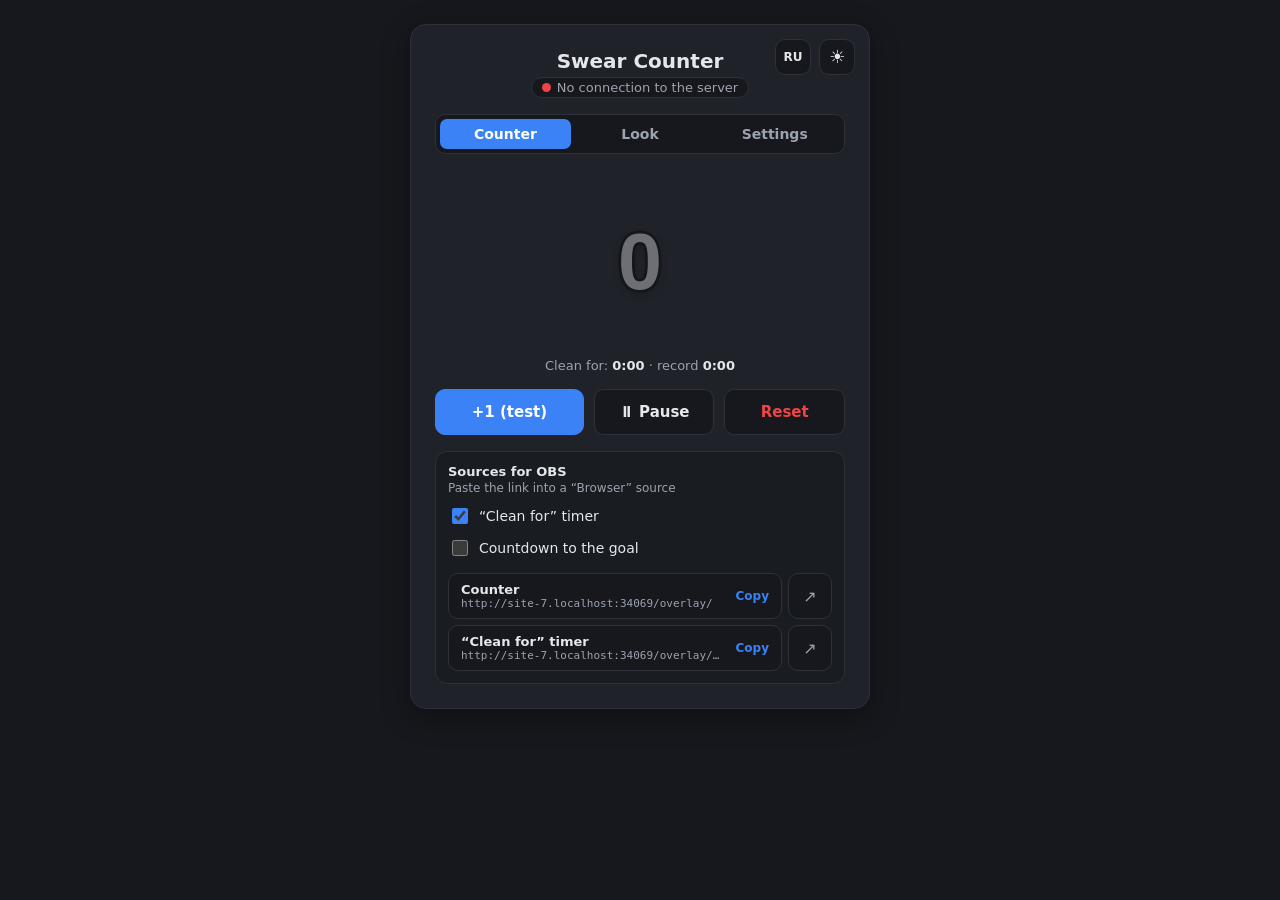
==== commit c6535806: "Размеры по источникам, галочки таймера и цели, запикивание, правки Хеллоуина - один размер числа и п" ====
--- a/control/index.html
+++ b/control/index.html
@@ -58,9 +58,9 @@
         <iframe id="live-count" class="live-count-frame" src="/overlay/?mute=1&autohide=0" title="Счётчик" tabindex="-1"></iframe>
         <div id="count" class="count sr-only">—</div>
       </div>
-      <div class="timer-line" title="Сколько удалось продержаться без нужных слов. Рекорд — с запуска программы или сброса счёта; на паузе таймер стоит.">
+      <div class="timer-line" data-source="timer" title="Сколько удалось продержаться без нужных слов. Рекорд — с запуска программы или сброса счёта; на паузе таймер стоит.">
         Без мата: <b id="timer-now">0:00</b> · рекорд <b id="timer-record">0:00</b></div>
-      <div id="goal-line" class="timer-line" hidden>До цели: <b id="goal-left"></b></div>
+      <div id="goal-line" class="timer-line" data-source="goal" hidden>До цели: <b id="goal-left"></b></div>
       <div class="buttons">
         <button id="inc" type="button">+1 (тест)</button>
         <button id="pause" type="button" aria-pressed="false">⏸ Пауза</button>
@@ -72,6 +72,10 @@
           <span class="obs-sources-title">Источники для OBS</span>
           <span class="obs-sources-sub">Вставьте ссылку в источник «Браузер»</span>
         </div>
+        <div class="obs-toggles">
+          <label class="check-row"><input id="source-timer" type="checkbox" checked> Таймер «без мата»</label>
+          <label class="check-row"><input id="source-goal" type="checkbox"> Отсчёт до цели</label>
+        </div>
         <div class="obs-row">
           <button id="overlay-url" class="obs-link" type="button" title="Нажмите, чтобы скопировать">
             <span class="obs-name">Счётчик</span>
@@ -80,7 +84,7 @@
           </button>
           <button id="overlay-open" class="obs-open" type="button" title="Открыть оверлей в браузере по умолчанию" aria-label="Открыть в браузере">↗</button>
         </div>
-        <div class="obs-row">
+        <div class="obs-row" data-source="timer">
           <button id="timer-url" class="obs-link" type="button" title="Нажмите, чтобы скопировать">
             <span class="obs-name">Таймер «без мата»</span>
             <span id="timer-url-text" class="obs-url"></span>
@@ -88,7 +92,7 @@
           </button>
           <button id="timer-open" class="obs-open" type="button" title="Открыть оверлей в браузере по умолчанию" aria-label="Открыть в браузере">↗</button>
         </div>
-        <div id="goal-links" class="obs-row" hidden>
+        <div id="goal-links" class="obs-row" data-source="goal" hidden>
           <button id="goal-url" class="obs-link" type="button" title="Нажмите, чтобы скопировать">
             <span class="obs-name">Отсчёт до цели</span>
             <span id="goal-url-text" class="obs-url"></span>
@@ -101,7 +105,7 @@
       <section id="counters-section" class="section" hidden>
         <h2 class="section-title">Дополнительные счётчики</h2>
         <p class="note">Свой список слов, счёт и оверлей — например, слова-паразиты отдельно от матов.
-          Цели, таймер, статистика и OBS — только у основного счётчика.</p>
+          Статистика и OBS — только у основного счётчика.</p>
         <div id="counters-list" class="counters-list"></div>
         <form id="counter-add" class="row">
           <input id="counter-name" class="text-input" maxlength="40" required placeholder="Название"
@@ -140,42 +144,68 @@
 
     <div id="tab-look" class="tab-panel" role="tabpanel" aria-labelledby="tab-btn-look" hidden>
       <section id="label-section" class="section" hidden>
-        <label class="section-title" for="label-text">Подпись к счётчику</label>
-        <div class="row">
-          <input id="label-text" class="text-input" type="text" maxlength="40" autocomplete="off"
-                 placeholder="Например: Маты за стрим: или Слова-паразиты:">
-          <div class="select-wrap label-position">
-            <select id="label-position" aria-label="Где подпись">
-              <option value="left">Слева</option>
-              <option value="right">Справа</option>
-              <option value="top">Сверху</option>
-              <option value="bottom">Снизу</option>
-            </select>
-          </div>
-        </div>
-        <p class="note">Подпись и число — один источник в OBS: двигаются и масштабируются вместе.
-          Пустое поле — только число. Как это выглядит — в превью оформления ниже.</p>
-        <label class="section-title" for="timer-label-text">Подпись к таймеру «без мата»</label>
-        <div class="row">
-          <input id="timer-label-text" class="text-input" type="text" maxlength="40" autocomplete="off"
-                 placeholder="Например: Без мата:">
-        </div>
-        <p class="note">Подпись таймера стоит с той же стороны, что и подпись счётчика.
-          Пустое поле — только время.</p>
+        <h2 class="section-title">Подпись и размер</h2>
+        <p class="note size-hint">Свои для каждого источника в OBS. Оформление и звук ниже — общие.</p>
+        <div class="size-card">
+        <div class="size-tabs" role="tablist" aria-label="Источник">
+          <span class="size-tabs-label">Источник:</span>
+          <button class="size-tab" type="button" role="tab" data-size-tab="counter" aria-selected="true">Счётчик</button>
+          <button class="size-tab" type="button" role="tab" data-size-tab="timer" data-source="timer" aria-selected="false">Таймер</button>
+          <button class="size-tab" type="button" role="tab" data-size-tab="goal" data-source="goal" aria-selected="false" hidden>Цель</button>
+        </div>
+        <iframe id="size-preview" class="size-preview" title="Предпросмотр" tabindex="-1"></iframe>
+
+        <div data-size-panel="counter">
+          <label class="section-title" for="label-text">Подпись к счётчику</label>
+          <div class="row">
+            <input id="label-text" class="text-input" type="text" maxlength="40" autocomplete="off"
+                   placeholder="Например: Маты за стрим: или Слова-паразиты:">
+            <div class="select-wrap label-position">
+              <select id="label-position" aria-label="Где подпись">
+                <option value="left">Слева</option>
+                <option value="right">Справа</option>
+                <option value="top">Сверху</option>
+                <option value="bottom">Снизу</option>
+              </select>
+            </div>
+          </div>
+          <p class="note">Подпись и число — один источник в OBS: двигаются и масштабируются вместе.
+            Пустое поле — только число.</p>
+          <label class="section-title" for="scale-counter">Размер счётчика</label>
+          <div class="row volume-row">
+            <input id="scale-counter" type="range" min="25" max="200" step="5" value="100" aria-describedby="scale-counter-value">
+            <span id="scale-counter-value" class="volume-value"></span>
+          </div>
+        </div>
+
+        <div data-size-panel="timer" hidden>
+          <label class="section-title" for="timer-label-text">Подпись к таймеру «без мата»</label>
+          <div class="row">
+            <input id="timer-label-text" class="text-input" type="text" maxlength="40" autocomplete="off"
+                   placeholder="Например: Без мата:">
+          </div>
+          <p class="note">Подпись таймера стоит с той же стороны, что и подпись счётчика.
+            Пустое поле — только время.</p>
+          <label class="section-title" for="scale-timer">Размер таймера «без мата»</label>
+          <div class="row volume-row">
+            <input id="scale-timer" type="range" min="25" max="200" step="5" value="100" aria-describedby="scale-timer-value">
+            <span id="scale-timer-value" class="volume-value"></span>
+          </div>
+        </div>
+
+        <div data-size-panel="goal" hidden>
+          <label class="section-title" for="scale-goal">Размер отсчёта до цели</label>
+          <div class="row volume-row">
+            <input id="scale-goal" type="range" min="25" max="200" step="5" value="100" aria-describedby="scale-goal-value">
+            <span id="scale-goal-value" class="volume-value"></span>
+          </div>
+        </div>
+
+        <p class="note">Размер числа и подписи меняется вместе. Размер дополнительных счётчиков — в их настройках. 100% — размер по умолчанию. Больше окна источника в OBS счётчик не станет:
+          чтобы он был крупнее, растяните сам источник.</p>
         <div id="label-status" class="status-line"></div>
-        <label class="section-title" for="number-scale">Размер числа</label>
-        <div class="row volume-row">
-          <input id="number-scale" type="range" min="25" max="200" step="5" value="100" aria-describedby="number-scale-value">
-          <span id="number-scale-value" class="volume-value"></span>
-        </div>
-        <label class="section-title" for="label-scale">Размер подписи</label>
-        <div class="row volume-row">
-          <input id="label-scale" type="range" min="25" max="200" step="5" value="100" aria-describedby="label-scale-value">
-          <span id="label-scale-value" class="volume-value"></span>
-        </div>
-        <p class="note">100% — размер по умолчанию. Больше окна источника в OBS счётчик не станет:
-          чтобы он был крупнее, растяните сам источник.</p>
         <div id="scale-status" class="status-line"></div>
+        </div>
       </section>
 
       <section id="sound-section" class="section" hidden>
@@ -192,6 +222,7 @@
           <button id="sound-upload" class="secondary-btn" type="button">Загрузить звук…</button>
           <button id="sound-random" class="secondary-btn" type="button" aria-pressed="false"
             title="На каждый мат — случайный звук из отмеченных">🎲 Рандом</button>
+          <button id="sound-pool-all" class="secondary-btn" type="button" hidden></button>
           <input id="sound-input" type="file" accept=".mp3,.wav,.ogg,audio/mpeg,audio/wav,audio/ogg" hidden>
         </div>
         <div id="sound-status" class="status-line"></div>
@@ -254,7 +285,7 @@
             </select>
           </div>
           <p class="note motion-desc">Счётчик появляется на экране только при новом мате и сам прячется.
-            Таймер «без мата» не прячется никогда.</p>
+            <span data-source="timer">Таймер «без мата» не прячется никогда.</span></p>
 
           <label class="motion-label" for="ui-motion">Анимации окна программы</label>
           <div class="select-wrap">
@@ -314,11 +345,11 @@
         <div class="autostart-grid">
           <label for="milestones">Особые числа</label>
           <input id="milestones" class="text-input" type="text" autocomplete="off" placeholder="Например: 10, 50, 100">
-          <label for="goal">Цель</label>
-          <input id="goal" class="text-input goal-input" type="number" min="0" placeholder="Без цели">
-        </div>
-        <p class="note">На особых числах и на цели оверлей празднует: звёзды и фанфары. До цели идёт
-          отсчёт «осталось N» — на вкладке «Счётчик» и отдельным источником для OBS.</p>
+          <label for="goal" data-source="goal">Цель</label>
+          <input id="goal" class="text-input goal-input" type="number" min="0" placeholder="Без цели" data-source="goal">
+        </div>
+        <p class="note">На особых числах оверлей «пикает» число: цифры на секунду заменяются значками цензуры.
+          <span data-source="goal">До цели идёт отсчёт «осталось N» — на вкладке «Счётчик» и отдельным источником для OBS.</span></p>
         <div id="goals-status" class="status-line"></div>
       </section>
 
@@ -375,17 +406,16 @@
           Сбрасывать счёт, когда начинается трансляция</label>
         <label class="check-row"><input id="obs-reset-record" type="checkbox">
           Сбрасывать счёт, когда начинается запись</label>
-        <div id="obs-rules" class="obs-rules"></div>
-        <div class="row obs-rules-actions">
-          <button id="obs-rule-add" class="secondary-btn" type="button">+ Правило</button>
-          <button id="obs-scenes-load" class="secondary-btn" type="button" title="Загрузить сцены из OBS">⟳ Сцены</button>
-        </div>
         <div class="row obs-scene-row">
-          <label for="obs-scene-return">Вернуть прежнюю сцену через</label>
-          <input id="obs-scene-return" class="text-input goal-input obs-return" type="number" min="0" max="3600" placeholder="0">
-          <span>с</span>
-        </div>
-        <p class="note">Каждое правило срабатывает один раз, пока счёт не сброшен. 0 секунд — не возвращать.</p>
+          <label for="obs-scene-at">При</label>
+          <input id="obs-scene-at" class="text-input goal-input" type="number" min="0" placeholder="—"
+            aria-label="Сколько слов до смены сцены">
+          <label for="obs-scene">словах включить сцену</label>
+          <div class="select-wrap"><select id="obs-scene">
+            <option value="">не переключать</option>
+          </select></div>
+          <button id="obs-scenes-load" class="secondary-btn" type="button" title="Загрузить сцены из OBS">⟳</button>
+        </div>
         <p class="note">Команда <code>!маты</code> в чате Twitch и другие связки — через Streamer.bot,
           см. <a href="https://github.com/vvallikk/SwearCounter/blob/main/docs/STREAMERBOT.md"
           target="_blank" rel="noopener noreferrer">инструкцию</a>.</p>
--- a/control/style.css
+++ b/control/style.css
@@ -68,6 +68,7 @@
 .update-badge {
   margin-left: 6px; padding: 2px 8px; border-radius: 999px; font-size: 12px; font-weight: 600;
   color: #fff; background: var(--accent); text-decoration: none; vertical-align: middle;
+  display: inline-block; white-space: nowrap; /* узкое окно: плашка переносится целиком, а не рвётся посреди */
 }
 .update-row { flex-wrap: wrap; }
 .update-notes { margin-top: 8px; font-size: 13px; }
@@ -89,6 +90,7 @@
 body.update-locked .update-auto { display: none; }
 .theme-btn {
   position: absolute;
+  z-index: 2; /* выше шапки с событийными украшениями: она позиционирована и иначе перехватывает клики */
   top: 14px;
   right: 14px;
   width: 36px;
@@ -574,6 +576,7 @@
 .primary-btn:hover:not(:disabled) { border-color: var(--accent); filter: brightness(1.1); }
 
 /* Автозапуск: подписи слева от выбора, на узком окне — над ним. */
+.obs-toggles { display: flex; flex-direction: column; gap: 10px; margin: 4px 0 14px; }
 .check-row { display: flex; align-items: center; gap: 8px; font-size: 14px; cursor: pointer; }
 .check-row .note { margin: 0; }
 .autostart-grid {
@@ -615,12 +618,6 @@
 .counter-body .copy-link > :first-child { flex: 1; min-width: 0; overflow-wrap: anywhere; }
 .counter-body .copy-link .copy-label { white-space: nowrap; }
 .obs-scene-row .goal-input { width: 90px; }
-.obs-rules { display: flex; flex-direction: column; gap: 6px; margin-top: 8px; }
-.obs-rules:empty { display: none; }
-.obs-rules .obs-scene-row { flex-wrap: nowrap; margin-top: 0; }
-.obs-rules .goal-input { width: 72px; }
-.obs-rules-actions { margin-top: 8px; }
-.obs-scene-row .obs-return { width: 72px; }
 .obs-ws-row .text-input { min-width: 160px; }
 .obs-ws-row .obs-port { flex: 0 0 100px; min-width: 0; }
 
@@ -967,3 +964,32 @@
 .motion-label:first-child { margin-top: 0; }
 .motion-desc { margin-top: 0; min-height: 1.45em; }
 .motion-row { gap: 8px; }
+
+/* --- Подпись и размер: карточка источника с отдельным предпросмотром ---
+   Выглядит иначе, чем вкладки страницы: рамка, «таблетки» и подпись «Источник:», чтобы не путать
+   с общими настройками оформления и звука ниже. */
+.size-hint { margin: 2px 0 10px; }
+.size-card {
+  padding: 12px;
+  border: 1px solid var(--border, rgba(127, 127, 127, 0.25));
+  border-radius: 12px;
+  background: color-mix(in srgb, var(--bg) 60%, transparent);
+}
+.size-card .section-title:first-child { margin-top: 0; }
+.size-tabs { display: flex; flex-wrap: wrap; align-items: center; gap: 6px; margin: 0 0 10px; }
+.size-tabs-label { font-size: 12px; color: var(--muted); margin-right: 2px; }
+.size-tab {
+  padding: 3px 12px; font-size: 12.5px; font-weight: 600;
+  color: var(--muted); background: none; border: 1px solid var(--border, rgba(127, 127, 127, 0.35));
+  border-radius: 999px; cursor: pointer;
+  transition: color 0.15s, border-color 0.15s, background-color 0.15s;
+}
+.size-tab:hover { color: var(--text); }
+.size-tab[aria-selected="true"] {
+  color: var(--accent); border-color: var(--accent);
+  background: color-mix(in srgb, var(--accent) 14%, transparent);
+}
+.size-preview {
+  display: block; width: 100%; height: 150px; margin-bottom: 8px;
+  border: 1px dashed var(--border); border-radius: 10px; background: transparent; color-scheme: normal;
+}
